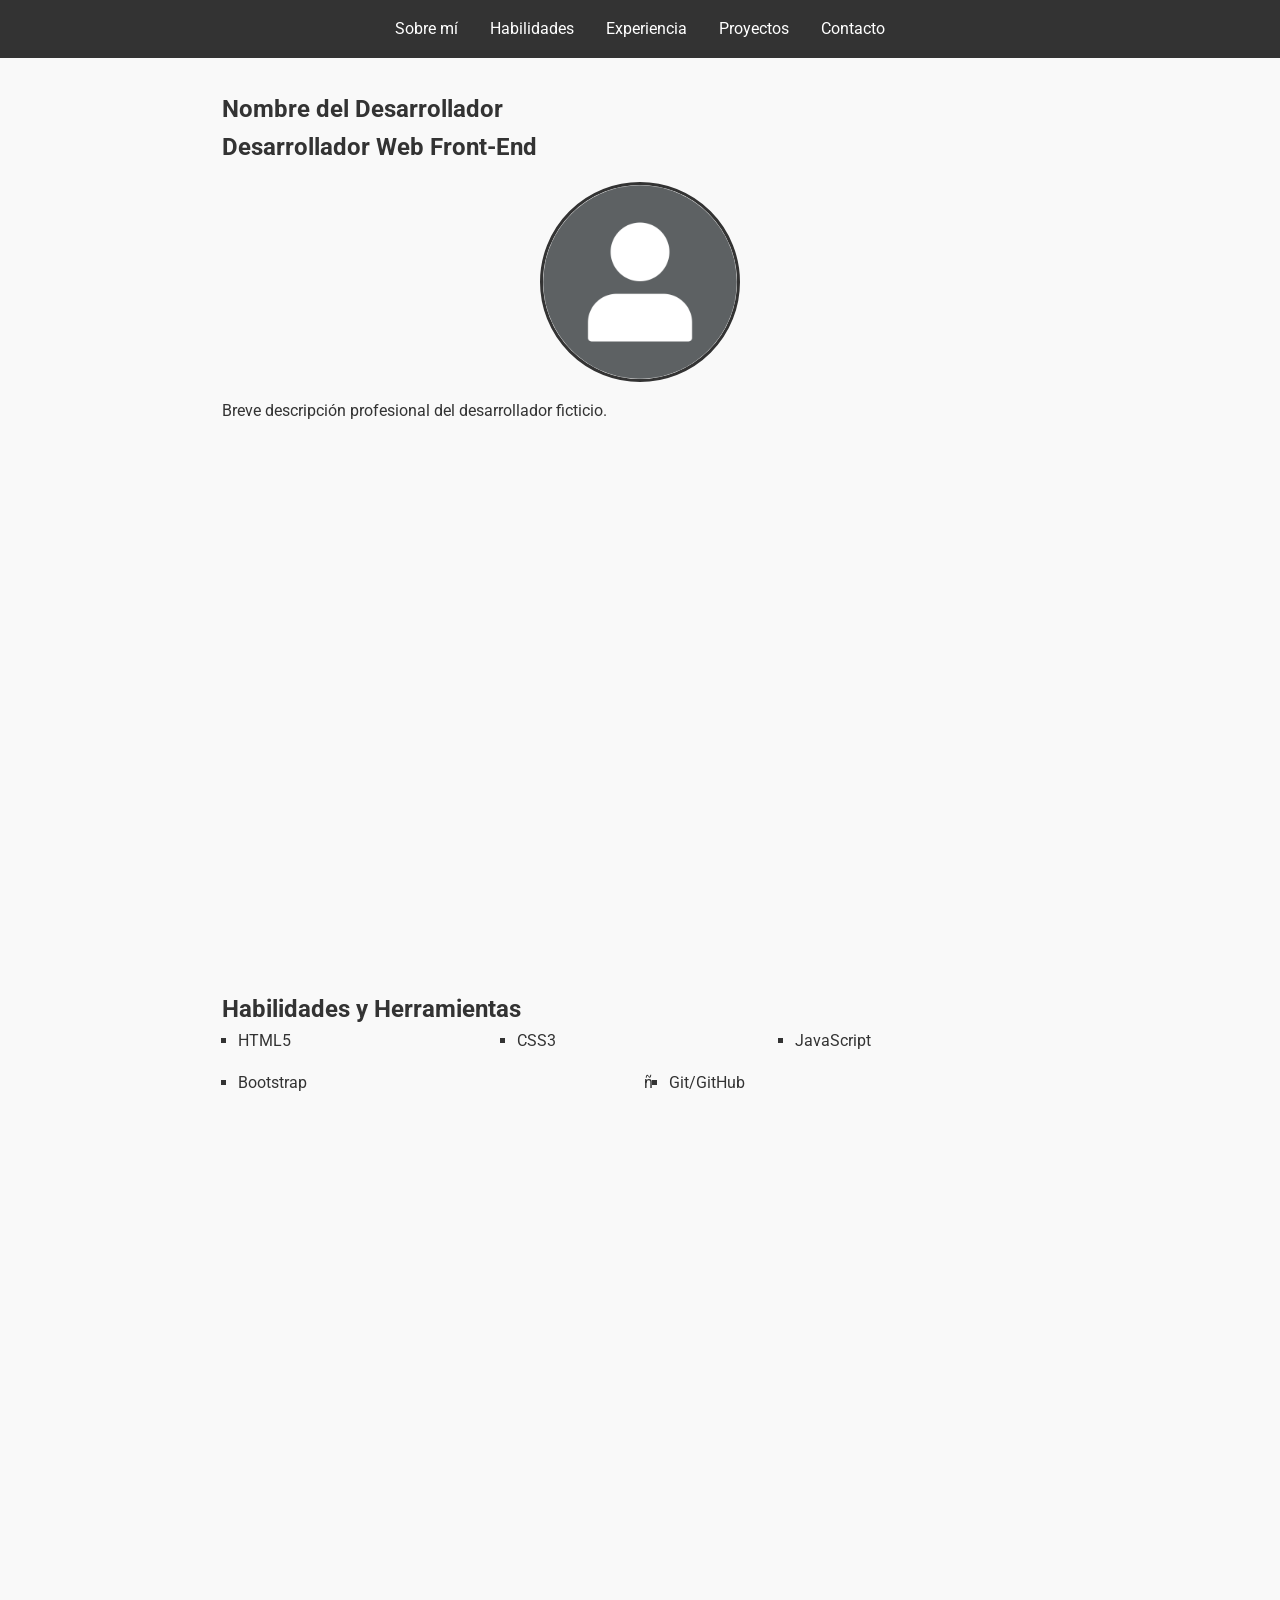
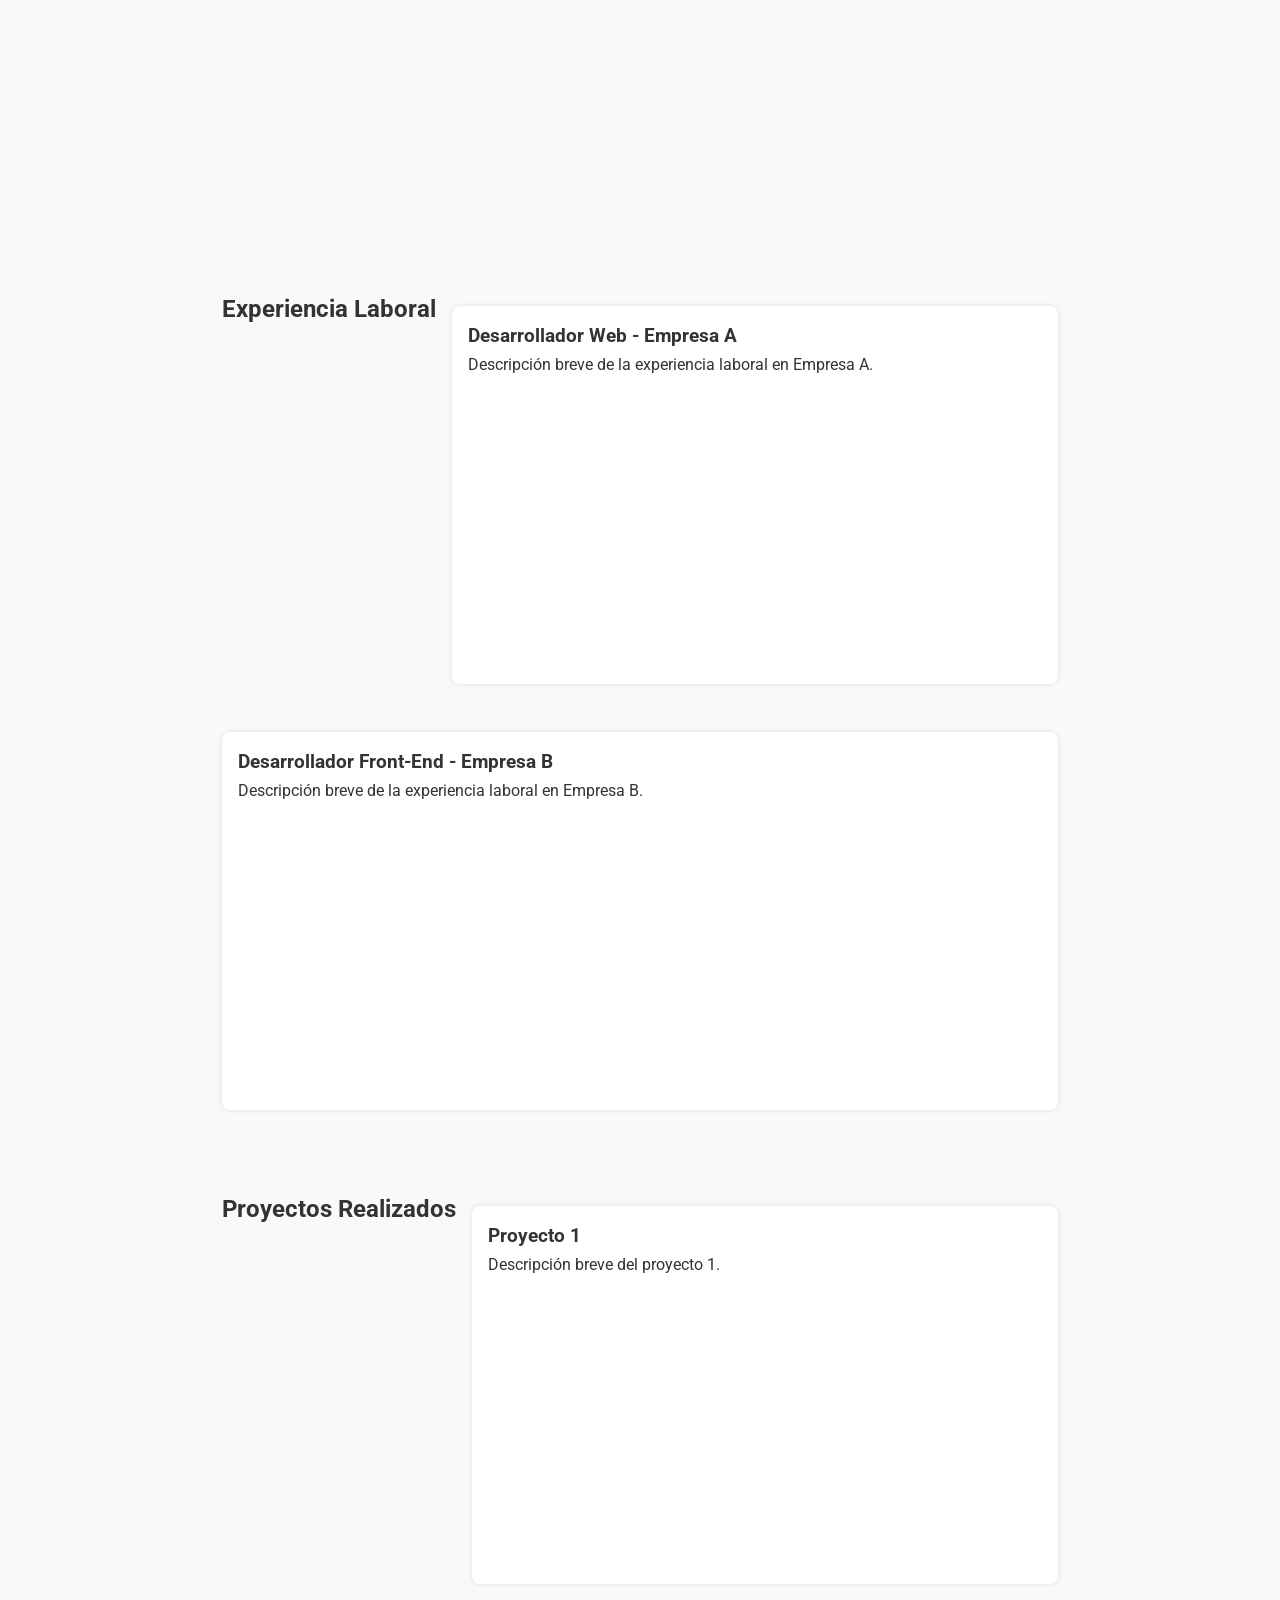
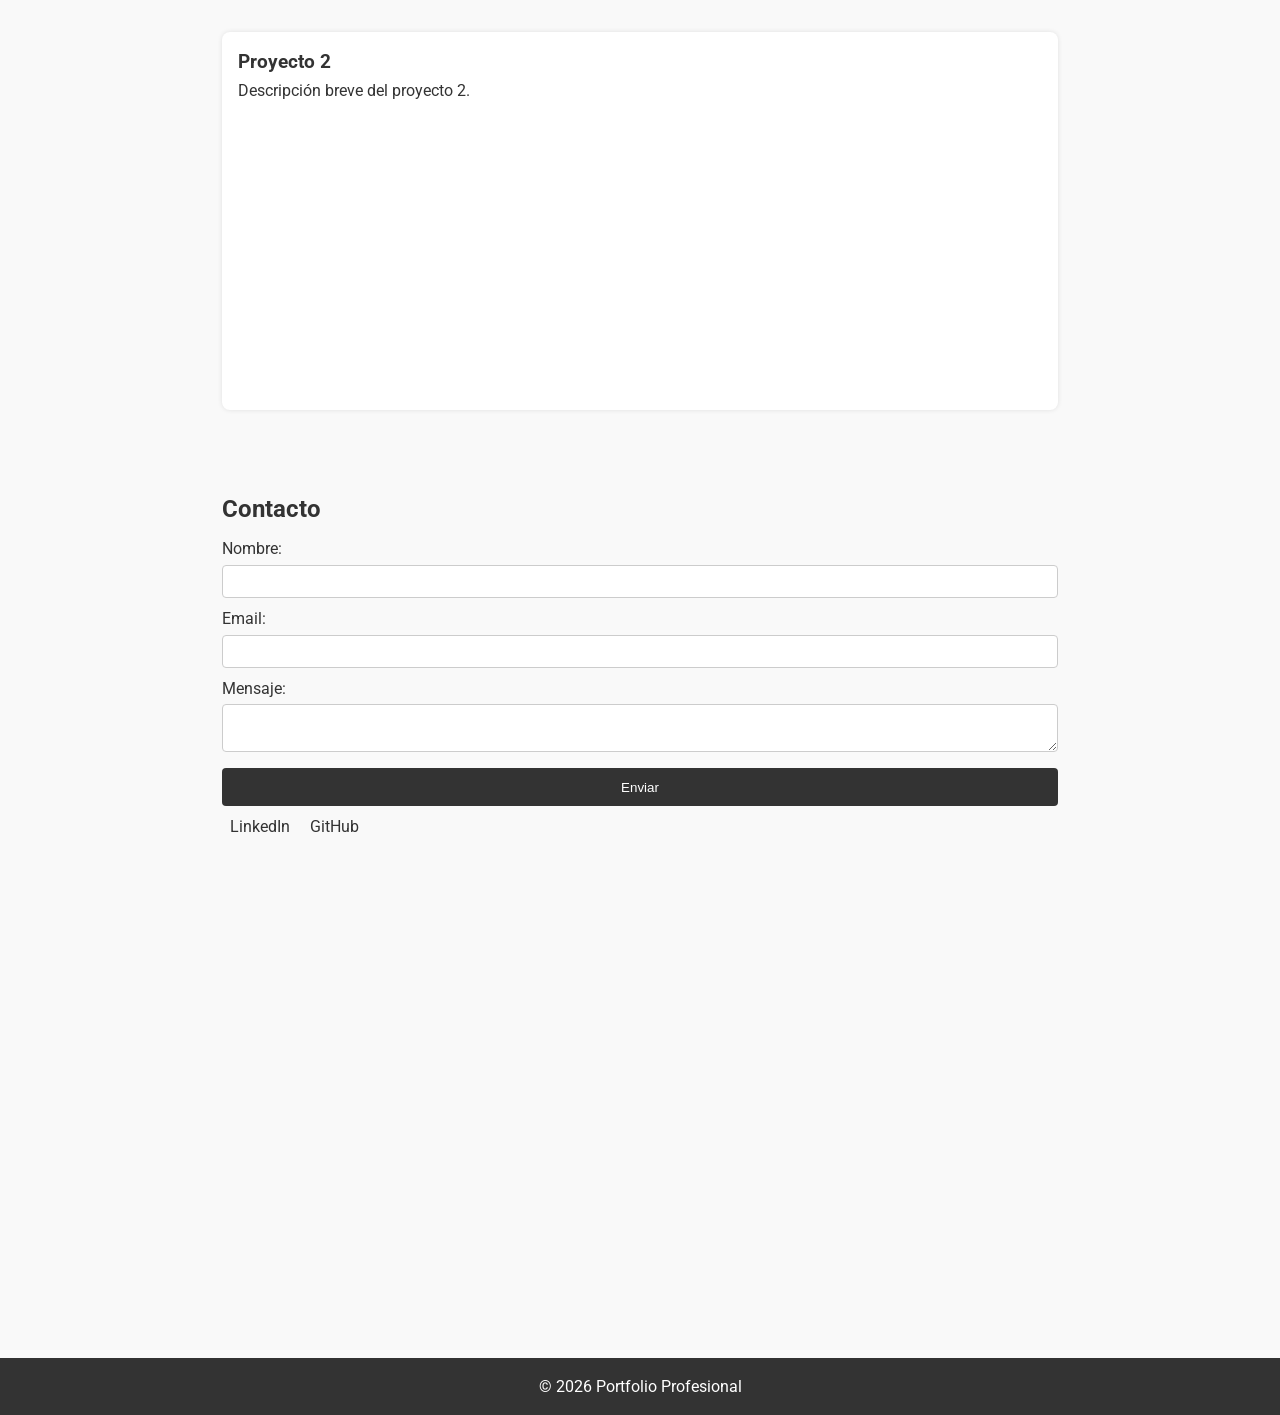
==== Portafolio/index.html @ 578a29b0 "Estructura basica" ====
<!DOCTYPE html>
<html lang="es">
    <head>
        <meta charset="UTF-8">
        <meta name="viewport" content="width=device-width, initial-scale=1.0">
        <title>Portfolio Profesional</title>
        <link rel="stylesheet" href="css/style.css">
        <!-- Google Fonts -->
        <link href="https://fonts.googleapis.com/css2?family=Roboto:wght@400;700&display=swap" rel="stylesheet">
    </head>

    <body>
        <header>
            <nav>
                <ul class="navbar">
                    <li><a href="#sobre-mi">Sobre mí</a></li>
                    <li><a href="#habilidades">Habilidades</a></li>
                    <li><a href="#experiencia">Experiencia</a></li>
                    <li><a href="#proyectos">Proyectos</a></li>
                    <li><a href="#contacto">Contacto</a></li>
                </ul>
            </nav>
        </header>

        <main>
            <!-- Sección Sobre mí -->
            <section id="sobre-mi">
                <h1>Nombre del Desarrollador</h1>
                <h2>Desarrollador Web Front-End</h2>
                <img src="imagenes/foto-perfil.png" alt="Foto de perfil">
                <p>Breve descripción profesional del desarrollador ficticio.</p>
            </section>

            <!-- Sección Habilidadesñññ -->
            <section id="habilidades">
                <h2>Habilidades y Herramientas</h2>
                <ul>
                    <li>HTML5</li>
                    <li>CSS3</li>
                    <li>JavaScript</li>
                    <li>Bootstrap</li>ñ
                    <li>Git/GitHub</li>
                </ul>
            </section>

            <!-- Sección Experiencia -->
            <section id="experiencia">
                <h2>Experiencia Laboral</h2>
                <article>
                    <h3>Desarrollador Web - Empresa A</h3>
                    <p>Descripción breve de la experiencia laboral en Empresa A.</p>
                </article>
                <article>
                    <h3>Desarrollador Front-End - Empresa B</h3>
                    <p>Descripción breve de la experiencia laboral en Empresa B.</p>
                </article>
            </section>

            <!-- Sección Proyectos -->
            <section id="proyectos">
                <h2>Proyectos Realizados</h2>
                <article>
                    <h3>Proyecto 1</h3>
                    <p>Descripción breve del proyecto 1.</p>
                </article>
                <article>
                    <h3>Proyecto 2</h3>
                    <p>Descripción breve del proyecto 2.</p>
                </article>
            </section>

            <!-- Sección Contacto -->
            <section id="contacto">
                <h2>Contacto</h2>
                <form>
                    <label for="nombre">Nombre:</label>
                    <input type="text" id="nombre" name="nombre" required>

                    <label for="email">Email:</label>
                    <input type="email" id="email" name="email" required>

                    <label for="mensaje">Mensaje:</label>
                    <textarea id="mensaje" name="mensaje" required></textarea>

                    <button type="submit">Enviar</button>
                </form>
                <div class="redes">
                    <a href="#" target="_blank">LinkedIn</a>
                    <a href="#" target="_blank">GitHub</a>
                </div>
            </section>
        </main>

        <footer>
            <p>&copy; 2026 Portfolio Profesional</p>
        </footer>
    </body>
</html>
---- Portafolio/css/style.css ----
/* Reset básico */
* {
    margin: 0;
    padding: 0;
    box-sizing: border-box;
}

body {
    font-family: 'Roboto', sans-serif;
    line-height: 1.6;
    color: #333;
    background-color: #f9f9f9;
}

/* Navegación */
nav {
    background-color: #333;
    padding: 1rem;
}

.navbar {
    display: flex;
    justify-content: center;
    list-style: none;
}

.navbar li {
    margin: 0 1rem;
}

.navbar a {
    color: #fff;
    text-decoration: none;
}

.navbar a:hover {
    text-decoration: underline;
}

/* Secciones */
section {
    width: 100%;          /* Ocupa todo el ancho disponible */
    min-height: 100vh;    /* Opcional: ocupa toda la altura de la pantalla */
    padding: 2rem;
    max-width: 900px;
    margin: auto;
}

/* Sobre mí */
#sobre-mi img {
    max-width: 200px;
    border-radius: 50%;
    display: block;
    margin: 1rem auto;
    border: 3px solid #333;
}

/* Habilidades */
#habilidades ul {
    list-style: square;
    margin-left: 1rem;
}

/* Experiencia y Proyectos */
article {
    background-color: #fff;
    padding: 1rem;
    margin: 1rem 0;
    border-radius: 8px;
    box-shadow: 0 0 5px rgba(0,0,0,0.1);
}

/* Formulario */
form {
    display: flex;
    flex-direction: column;
}

form label {
    margin-top: 0.5rem;
}

form input, form textarea {
    padding: 0.5rem;
    margin-top: 0.2rem;
    border: 1px solid #ccc;
    border-radius: 4px;
}

form button {
    margin-top: 1rem;
    padding: 0.7rem;
    border: none;
    background-color: #333;
    color: #fff;
    border-radius: 4px;
    cursor: pointer;
}

form button:hover {
    background-color: #555;
}

/* Redes sociales */
.redes a {
    display: inline-block;
    margin: 0.5rem;
    color: #333;
    text-decoration: none;
}

.redes a:hover {
    text-decoration: underline;
}

/* Footer */
footer {
    text-align: center;
    padding: 1rem;
    background-color: #333;
    color: #fff;
}

/* Layout responsive */
@media (min-width: 768px) {
    #habilidades ul {
        display: flex;
        flex-wrap: wrap;
        gap: 1rem;
    }

    #habilidades li {
        flex: 1 1 200px;
    }

    #experiencia, #proyectos {
        display: flex;
        flex-wrap: wrap;
        gap: 1rem;
    }

    article {
        flex: 1 1 45%;
    }
}
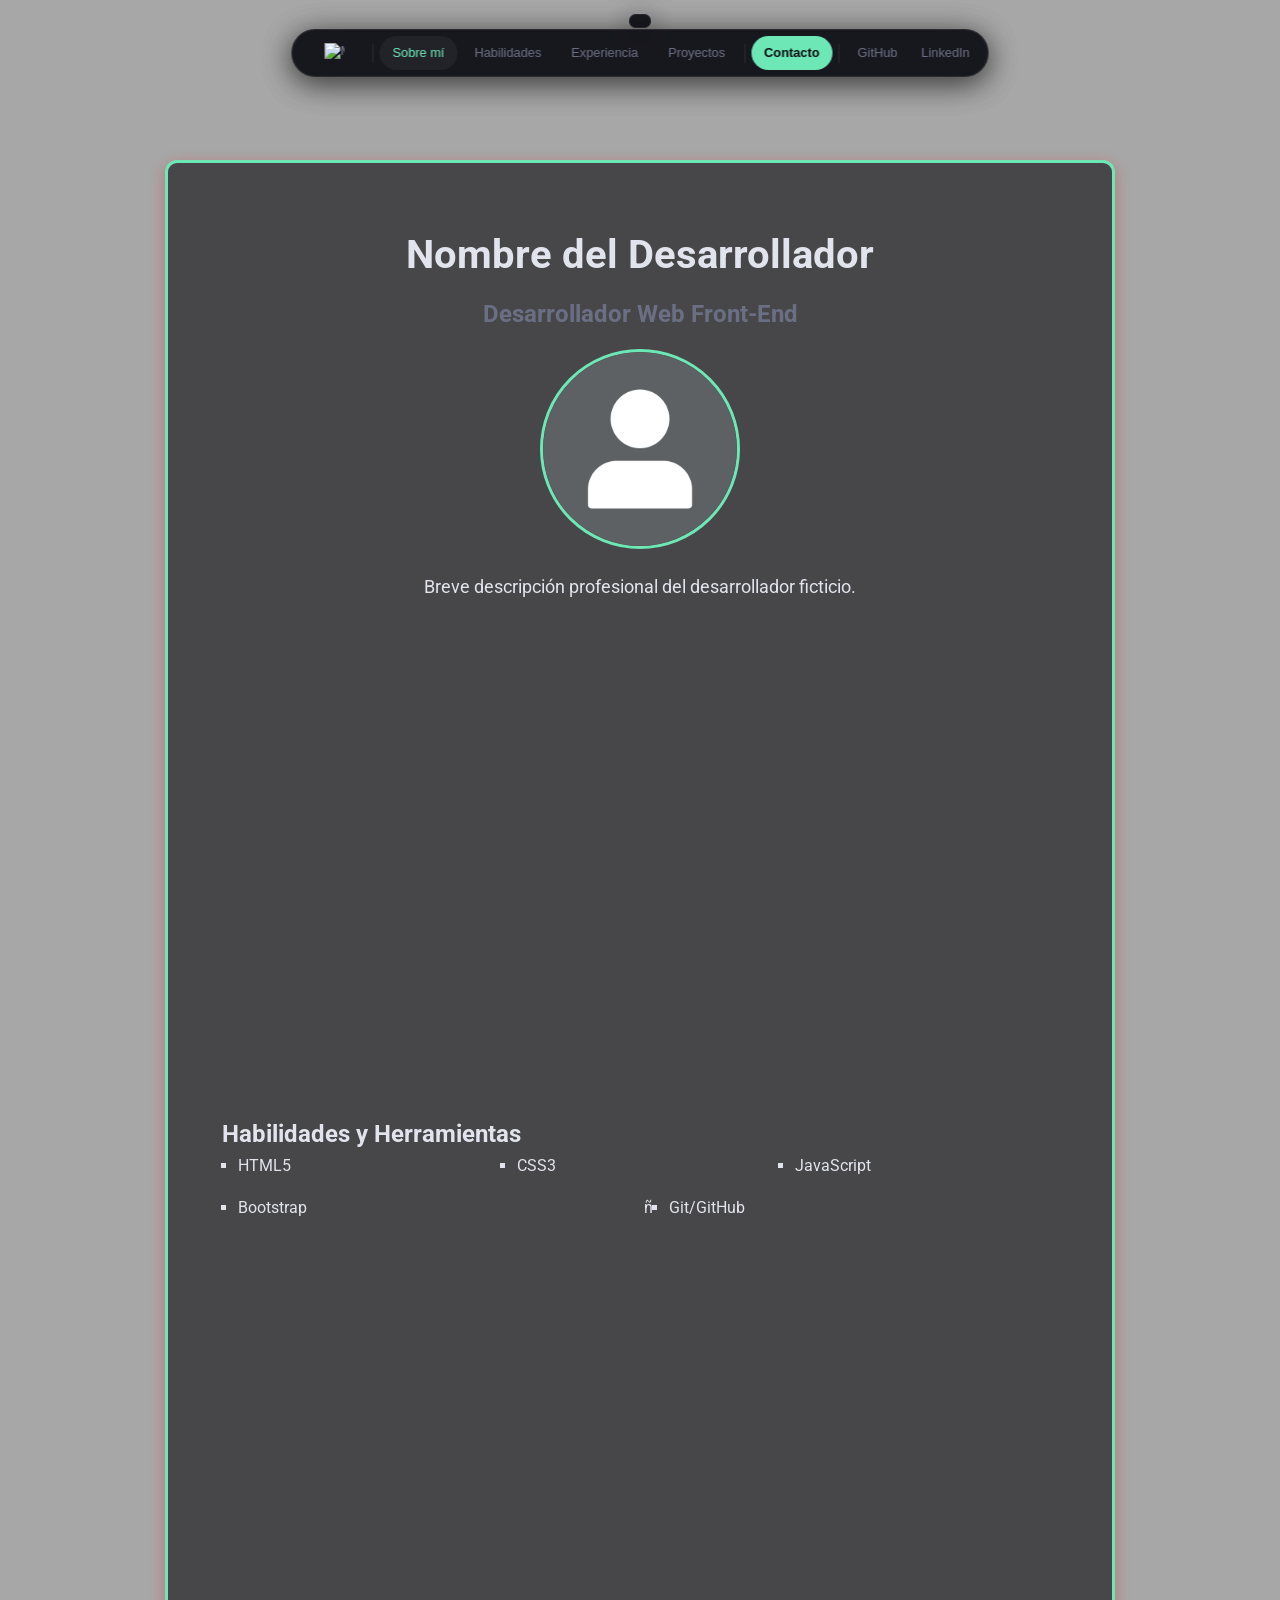
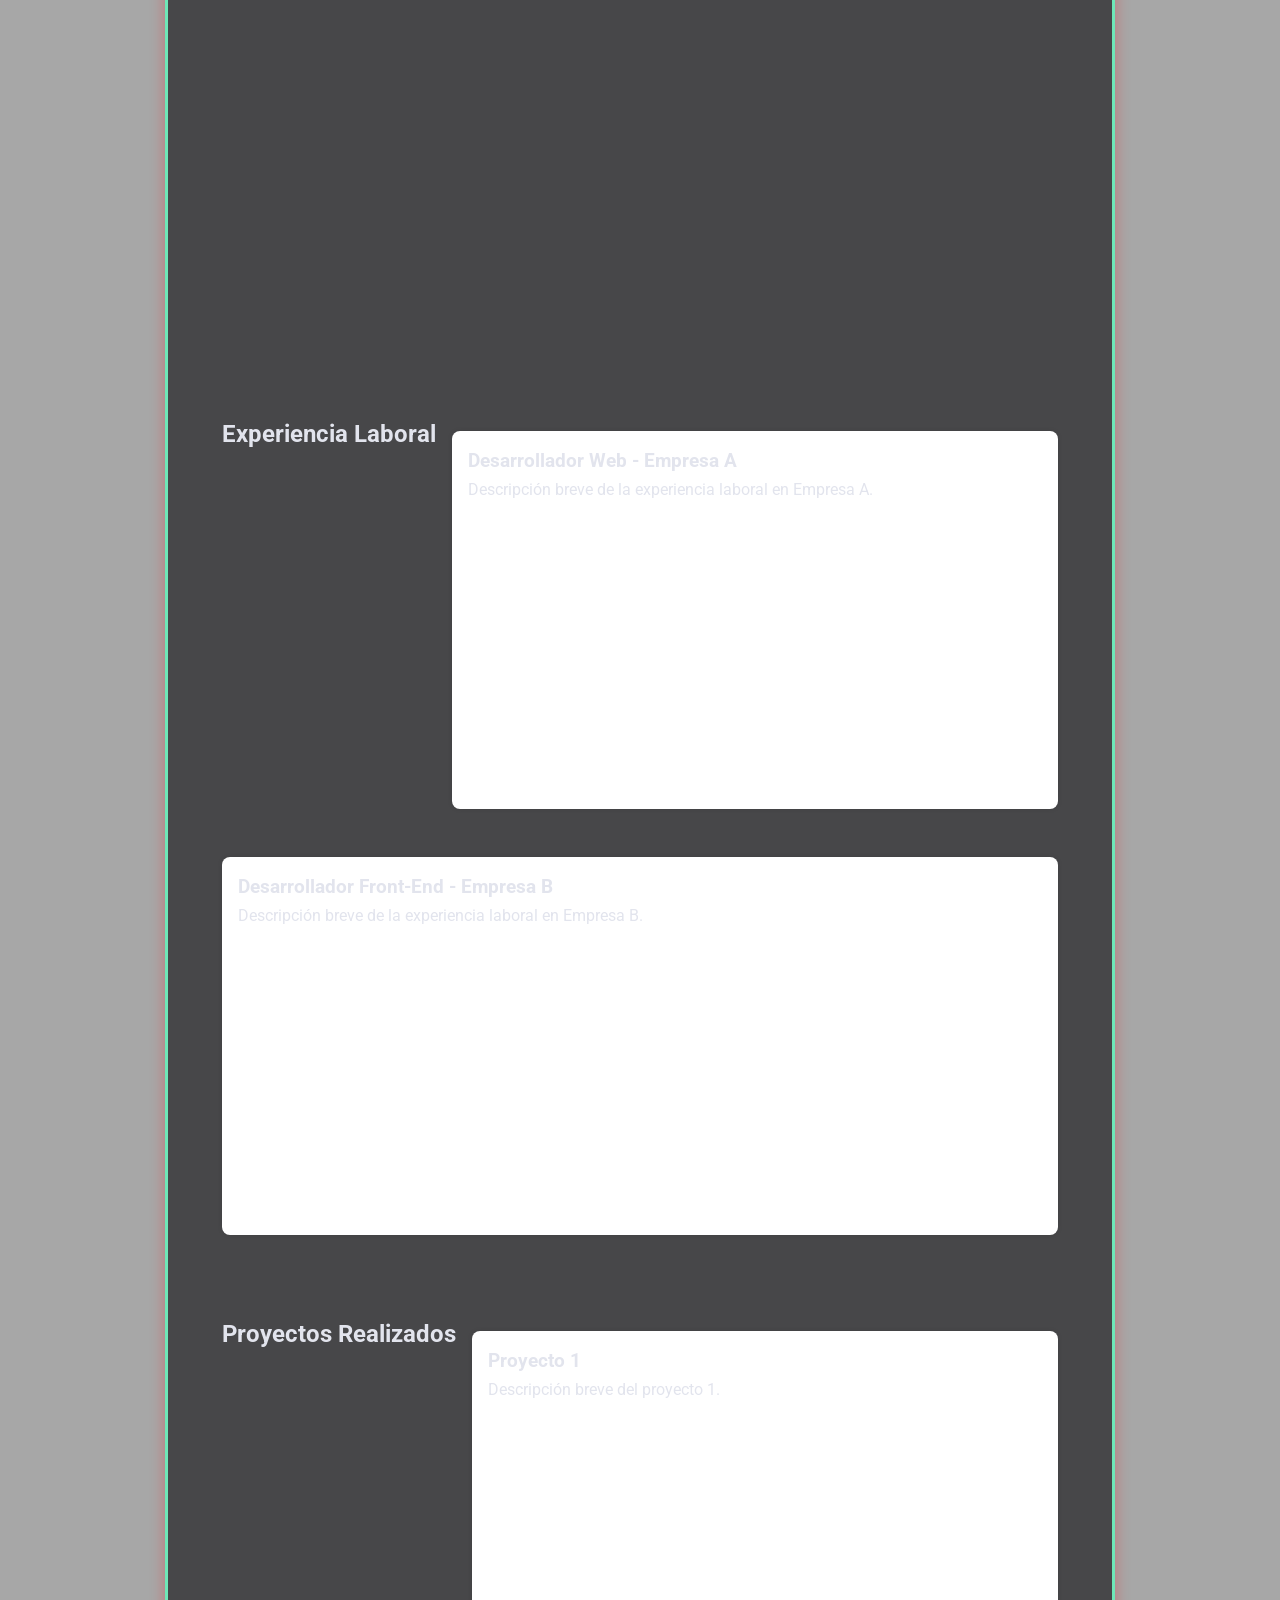
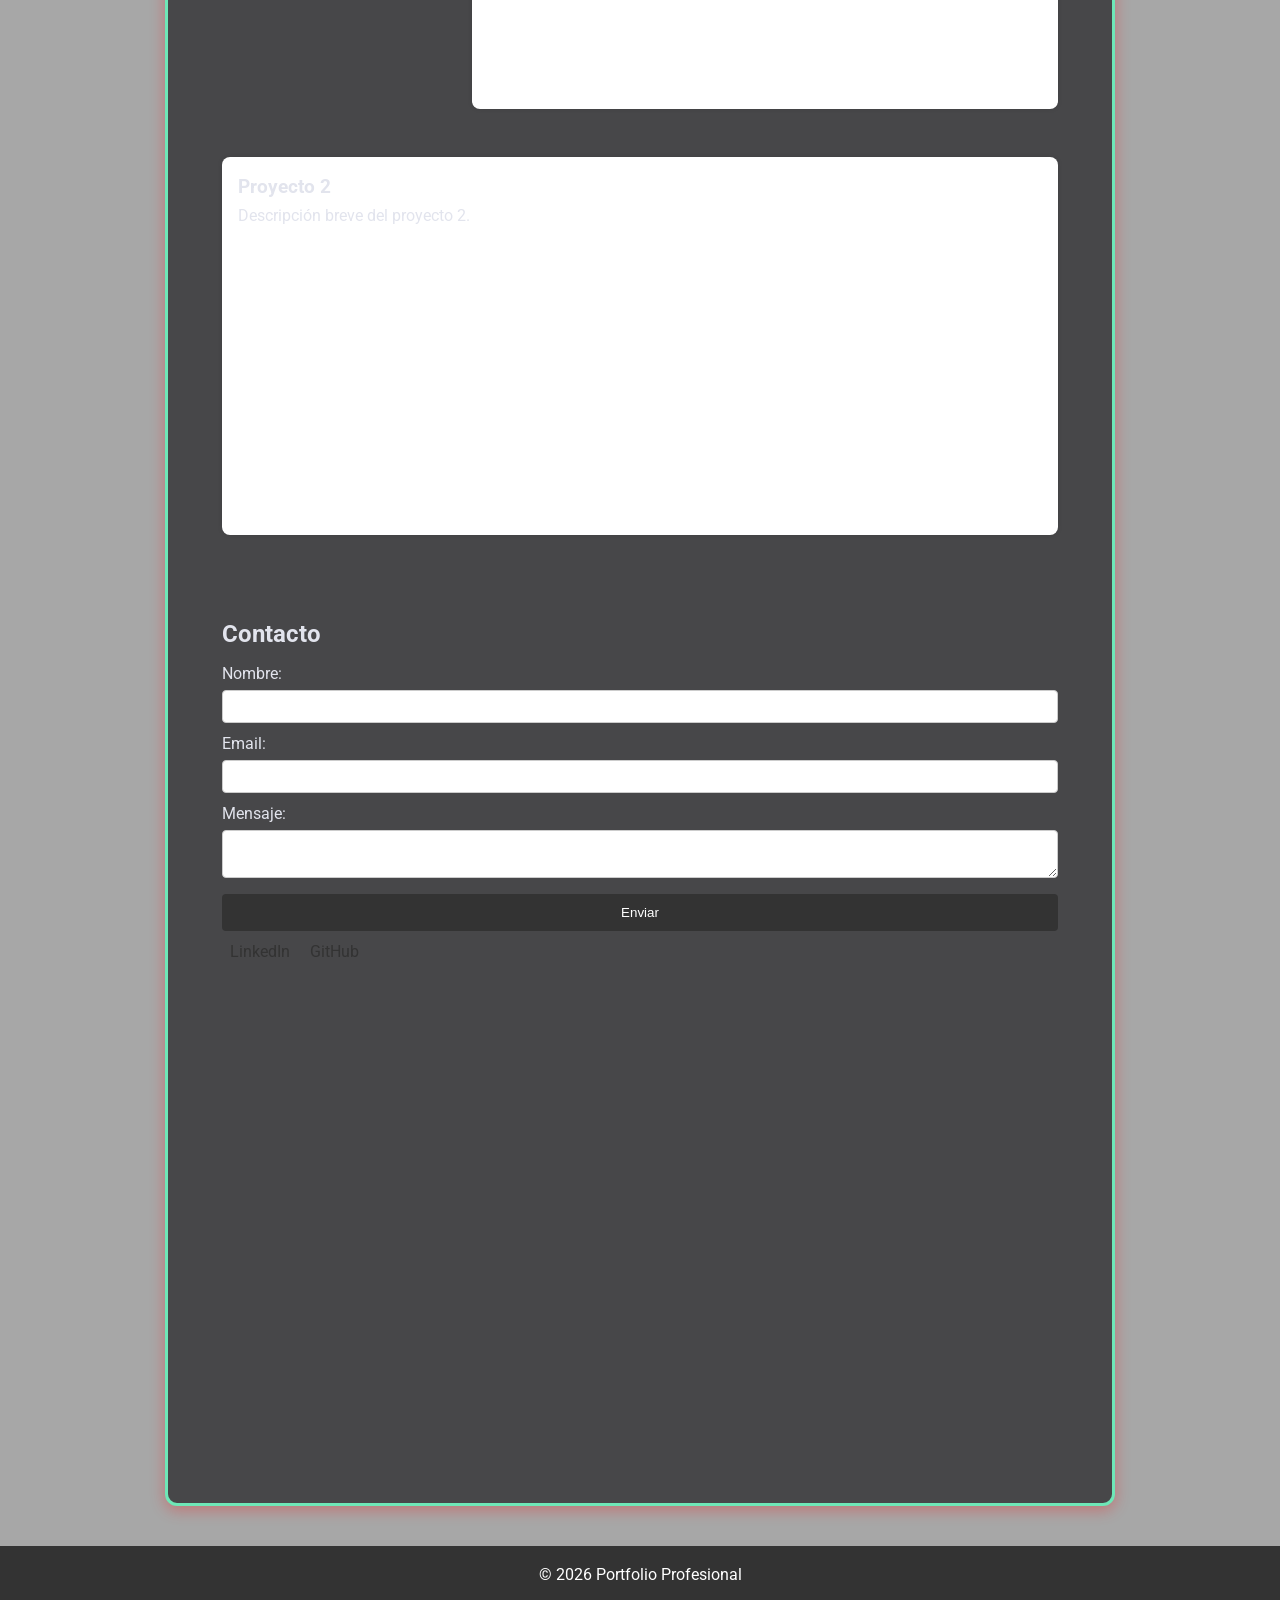
==== commit 785e7355: "Barra de navegacion-mejorado estructura" ====
--- a/Portafolio/index.html
+++ b/Portafolio/index.html
@@ -1,4 +1,5 @@
-<!DOCTYPE html>
+
+    <!DOCTYPE html>
 <html lang="es">
     <head>
         <meta charset="UTF-8">
@@ -12,26 +13,107 @@
     <body>
         <header>
             <nav>
-                <ul class="navbar">
-                    <li><a href="#sobre-mi">Sobre mí</a></li>
-                    <li><a href="#habilidades">Habilidades</a></li>
-                    <li><a href="#experiencia">Experiencia</a></li>
-                    <li><a href="#proyectos">Proyectos</a></li>
-                    <li><a href="#contacto">Contacto</a></li>
-                </ul>
+                <nav id="nav">
+
+                    <!-- Botón modo oscuro / claro -->
+                    <button class="btn btn-icon" id="themeBtn" aria-label="Cambiar tema">
+                        <img src="sol.png" alt="Modo claro" class="icon-sun" />
+                        <img src="luna.png" alt="Modo oscuro" class="icon-moon" />
+                    </button>
+
+                    <div class="sep"></div>
+
+                    <!-- Links principales internos -->
+                    <a class="btn active" href="#sobre-mi">Sobre mí</a>
+                    <a class="btn" href="#habilidades">Habilidades</a>
+                    <a class="btn" href="#experiencia">Experiencia</a>
+                    <a class="btn" href="#proyectos">Proyectos</a>
+
+                    <div class="sep"></div>
+
+                    <!-- Botón Contacto externo -->
+                    <a class="btn btn-contact" href="mailto:tu@email.com">
+                        Contacto
+                    </a>
+
+                    <div class="sep"></div>
+
+                    <!-- Redes sociales -->
+                    <a class="btn btn-icon" href="#" target="_blank" rel="noopener" aria-label="GitHub">
+                        GitHub
+                    </a>
+                    <a class="btn btn-icon" href="#" target="_blank" rel="noopener" aria-label="LinkedIn">
+                        LinkedIn
+                    </a>
+
+                </nav>
             </nav>
         </header>
 
+    <!DOCTYPE html>
+<html lang="es">
+    <head>
+        <meta charset="UTF-8">
+        <meta name="viewport" content="width=device-width, initial-scale=1.0">
+        <title>Portfolio Profesional</title>
+        <link rel="stylesheet" href="css/style.css">
+        <!-- Google Fonts -->
+        <link href="https://fonts.googleapis.com/css2?family=Roboto:wght@400;700&display=swap" rel="stylesheet">
+    </head>
+
+    <body>
+        <header>
+            <nav>
+                <nav id="nav">
+
+                    <!-- Botón modo oscuro / claro -->
+                    <button class="btn btn-icon" id="themeBtn" aria-label="Cambiar tema">
+                        <img src="sol.png" alt="Modo claro" class="icon-sun" />
+                        <img src="luna.png" alt="Modo oscuro" class="icon-moon" />
+                    </button>
+
+                    <div class="sep"></div>
+
+                    <!-- Links principales internos -->
+                    <a class="btn active" href="#sobre-mi">Sobre mí</a>
+                    <a class="btn" href="#habilidades">Habilidades</a>
+                    <a class="btn" href="#experiencia">Experiencia</a>
+                    <a class="btn" href="#proyectos">Proyectos</a>
+
+                    <div class="sep"></div>
+
+                    <!-- Botón Contacto externo -->
+                    <a class="btn btn-contact" href="mailto:tu@email.com">
+                        Contacto
+                    </a>
+
+                    <div class="sep"></div>
+
+                    <!-- Redes sociales -->
+                    <a class="btn btn-icon" href="#" target="_blank" rel="noopener" aria-label="GitHub">
+                        GitHub
+                    </a>
+                    <a class="btn btn-icon" href="#" target="_blank" rel="noopener" aria-label="LinkedIn">
+                        LinkedIn
+                    </a>
+
+                </nav>
+            </nav>
+        </header>
+        
+        <div class="container">
         <main>
             <!-- Sección Sobre mí -->
             <section id="sobre-mi">
-                <h1>Nombre del Desarrollador</h1>
-                <h2>Desarrollador Web Front-End</h2>
-                <img src="imagenes/foto-perfil.png" alt="Foto de perfil">
-                <p>Breve descripción profesional del desarrollador ficticio.</p>
+                <div class="sobre-mi-content">
+                    <h1>Nombre del Desarrollador</h1>
+                    <h2>Desarrollador Web Front-End</h2>
+                    <img src="imagenes/foto-perfil.png" alt="Foto de perfil">
+                    <p>Breve descripción profesional del desarrollador ficticio.</p>
+                </div>
             </section>
 
-            <!-- Sección Habilidadesñññ -->
+            <!-- Sección Habilidades -->
             <section id="habilidades">
                 <h2>Habilidades y Herramientas</h2>
                 <ul>
@@ -90,7 +172,7 @@
                 </div>
             </section>
         </main>
-
+        </div>
         <footer>
             <p>&copy; 2026 Portfolio Profesional</p>
         </footer>
--- a/Portafolio/css/style.css
+++ b/Portafolio/css/style.css
@@ -9,50 +9,179 @@
     font-family: 'Roboto', sans-serif;
     line-height: 1.6;
     color: #333;
-    background-color: #f9f9f9;
-}
-
-/* Navegación */
+    background-color: #a7a7a7;
+}
+
+.container {
+  max-width: 950px;/* ancho máximo del contenido */
+  max-height: 100%;   /*hacer que el contenido ocupe toda la altura disponible*/
+  margin: 80px auto 40px auto;  /* centrado horizontal y espacio arriba/abajo */
+  padding: 20px;                /* espacio interno */
+  border: 3px solid #6ee7b7;    /* color del borde */
+  border-radius: 12px;          /* bordes redondeados */
+  background-color: #474749;    /* color de fondo del contenido */
+  color: #e2e4ed;               /* color del texto */
+  box-shadow: 0 4px 15px rgba(255, 0, 0, 0.3); /* sombra para destacar el contenido */
+}
+
+
+/* Barra de navegación fija */
 nav {
-    background-color: #333;
-    padding: 1rem;
-}
-
-.navbar {
-    display: flex;
-    justify-content: center;
-    list-style: none;
-}
-
-.navbar li {
-    margin: 0 1rem;
-}
-
-.navbar a {
-    color: #fff;
-    text-decoration: none;
-}
-
-.navbar a:hover {
-    text-decoration: underline;
+  position: fixed;
+  top: 14px;
+  left: 50%;
+  transform: translateX(-50%);
+  z-index: 100;
+  display: flex;
+  align-items: center;
+  gap: 4px;
+  background: rgba(20,21,28,0.85);
+  border: 1px solid rgba(255,255,255,0.08);
+  border-radius: 999px;
+  padding: 6px 10px;
+  backdrop-filter: blur(16px) saturate(150%);
+  -webkit-backdrop-filter: blur(16px) saturate(150%);
+  box-shadow: 0 6px 30px rgba(0,0,0,.4);
+  transition: box-shadow .25s, top .25s;
+}
+
+/* Efecto al hacer scroll */
+nav.scrolled {
+  top: 8px;
+  box-shadow: 0 8px 36px rgba(0,0,0,.55);
+}
+
+/* Botones y links */
+.btn {
+  display: inline-flex;
+  align-items: center;
+  gap: 6px;
+  height: 34px;
+  padding: 0 13px;
+  border-radius: 999px;
+  border: none;
+  background: transparent;
+  color: #6b6f83;
+  font-family: 'Syne', sans-serif;
+  font-size: .8rem;
+  font-weight: 500;
+  cursor: pointer;
+  text-decoration: none;
+  white-space: nowrap;
+  transition: color .15s, background .15s;
+}
+
+.btn:hover, .btn.active {
+  color: #e2e4ed;
+  background: rgba(128,128,128,.1);
+}
+
+.btn.active {
+  color: #6ee7b7;
+}
+
+/* Botón modo oscuro / claro */
+.btn-icon {
+  width: 64px;
+  height: 34px;
+  padding: 0;
+  display: flex;
+  justify-content: center;
+  align-items: center;
+  position: relative;
+  overflow: hidden;
+  border: none;
+  background: transparent;
+  cursor: pointer;
+}
+
+/* Imágenes del tema */
+.btn-icon img {
+  width: 20px;
+  height: 20px;
+  display: block;
+  position: absolute;
+  transition: opacity .2s, transform .25s;
+}
+
+/* Mostrar solo el ícono correspondiente según el tema */
+[data-theme="dark"]  .icon-moon { opacity:1; transform: scale(1); }
+[data-theme="dark"]  .icon-sun  { opacity:0; transform: scale(0.5); }
+
+[data-theme="light"] .icon-sun  { opacity:1; transform: scale(1); }
+[data-theme="light"] .icon-moon { opacity:0; transform: scale(0.5); }
+
+/* Botón Contacto */
+.btn-contact {
+  background: #6ee7b7;
+  color: #0b0c10;
+  font-weight: 700;
+  transition: filter .15s, transform .15s;
+}
+
+.btn-contact:hover {
+  filter: brightness(1.1);
+  transform: translateY(-1px);
+}
+
+/* Separador entre botones */
+.sep {
+  width: 1px;
+  height: 19px;
+  background: rgba(255,255,255,0.08);
+  flex-shrink: 0;
+  margin: 0 2px;
+}
+
+/* Espacio para contenido debajo de nav */
+body {
+    padding-top: 80px;
 }
 
 /* Secciones */
 section {
-    width: 100%;          /* Ocupa todo el ancho disponible */
-    min-height: 100vh;    /* Opcional: ocupa toda la altura de la pantalla */
+    width: 100%;
+    min-height: 100vh;
     padding: 2rem;
     max-width: 900px;
-    margin: auto;
-}
-
-/* Sobre mí */
+    margin: 0 auto;
+    scroll-margin-top: 80px; /* Para que el scroll no tape contenido */
+}
+
+/* Contenedor y centrado */
+#sobre-mi {
+  text-align: center;         /* Centra todos los elementos dentro de la sección */
+  padding: 40px 20px;         /* Espacio arriba y abajo */
+}
+
+/* Nombre y especialidad */
+#sobre-mi h1 {
+  font-size: 2.5rem;
+  margin-bottom: 0.5rem;
+}
+
+#sobre-mi h2 {
+  font-size: 1.5rem;
+  color: #6b6f83;             /* color más suave */
+  margin-bottom: 1rem;
+}
+
+/* Imagen centrada y redondeada */
 #sobre-mi img {
-    max-width: 200px;
-    border-radius: 50%;
-    display: block;
-    margin: 1rem auto;
-    border: 3px solid #333;
+  max-width: 200px;
+  border-radius: 50%;
+  display: block;
+  margin: 0 auto 1.5rem auto; /* centrada y espacio abajo */
+  border: 3px solid #6ee7b7;  /* borde visible */
+}
+
+/* Descripción centrada */
+#sobre-mi p {
+  max-width: 600px;           /* ancho máximo para mejor lectura */
+  margin: 0 auto;             /* centrado horizontal */
+  font-size: 1.1rem;
+  line-height: 1.6;
+  color: #e2e4ed;
 }
 
 /* Habilidades */
--- a/Portafolio/css/style.css
+++ b/Portafolio/css/style.css
@@ -9,50 +9,179 @@
     font-family: 'Roboto', sans-serif;
     line-height: 1.6;
     color: #333;
-    background-color: #f9f9f9;
-}
-
-/* Navegación */
+    background-color: #a7a7a7;
+}
+
+.container {
+  max-width: 950px;/* ancho máximo del contenido */
+  max-height: 100%;   /*hacer que el contenido ocupe toda la altura disponible*/
+  margin: 80px auto 40px auto;  /* centrado horizontal y espacio arriba/abajo */
+  padding: 20px;                /* espacio interno */
+  border: 3px solid #6ee7b7;    /* color del borde */
+  border-radius: 12px;          /* bordes redondeados */
+  background-color: #474749;    /* color de fondo del contenido */
+  color: #e2e4ed;               /* color del texto */
+  box-shadow: 0 4px 15px rgba(255, 0, 0, 0.3); /* sombra para destacar el contenido */
+}
+
+
+/* Barra de navegación fija */
 nav {
-    background-color: #333;
-    padding: 1rem;
-}
-
-.navbar {
-    display: flex;
-    justify-content: center;
-    list-style: none;
-}
-
-.navbar li {
-    margin: 0 1rem;
-}
-
-.navbar a {
-    color: #fff;
-    text-decoration: none;
-}
-
-.navbar a:hover {
-    text-decoration: underline;
+  position: fixed;
+  top: 14px;
+  left: 50%;
+  transform: translateX(-50%);
+  z-index: 100;
+  display: flex;
+  align-items: center;
+  gap: 4px;
+  background: rgba(20,21,28,0.85);
+  border: 1px solid rgba(255,255,255,0.08);
+  border-radius: 999px;
+  padding: 6px 10px;
+  backdrop-filter: blur(16px) saturate(150%);
+  -webkit-backdrop-filter: blur(16px) saturate(150%);
+  box-shadow: 0 6px 30px rgba(0,0,0,.4);
+  transition: box-shadow .25s, top .25s;
+}
+
+/* Efecto al hacer scroll */
+nav.scrolled {
+  top: 8px;
+  box-shadow: 0 8px 36px rgba(0,0,0,.55);
+}
+
+/* Botones y links */
+.btn {
+  display: inline-flex;
+  align-items: center;
+  gap: 6px;
+  height: 34px;
+  padding: 0 13px;
+  border-radius: 999px;
+  border: none;
+  background: transparent;
+  color: #6b6f83;
+  font-family: 'Syne', sans-serif;
+  font-size: .8rem;
+  font-weight: 500;
+  cursor: pointer;
+  text-decoration: none;
+  white-space: nowrap;
+  transition: color .15s, background .15s;
+}
+
+.btn:hover, .btn.active {
+  color: #e2e4ed;
+  background: rgba(128,128,128,.1);
+}
+
+.btn.active {
+  color: #6ee7b7;
+}
+
+/* Botón modo oscuro / claro */
+.btn-icon {
+  width: 64px;
+  height: 34px;
+  padding: 0;
+  display: flex;
+  justify-content: center;
+  align-items: center;
+  position: relative;
+  overflow: hidden;
+  border: none;
+  background: transparent;
+  cursor: pointer;
+}
+
+/* Imágenes del tema */
+.btn-icon img {
+  width: 20px;
+  height: 20px;
+  display: block;
+  position: absolute;
+  transition: opacity .2s, transform .25s;
+}
+
+/* Mostrar solo el ícono correspondiente según el tema */
+[data-theme="dark"]  .icon-moon { opacity:1; transform: scale(1); }
+[data-theme="dark"]  .icon-sun  { opacity:0; transform: scale(0.5); }
+
+[data-theme="light"] .icon-sun  { opacity:1; transform: scale(1); }
+[data-theme="light"] .icon-moon { opacity:0; transform: scale(0.5); }
+
+/* Botón Contacto */
+.btn-contact {
+  background: #6ee7b7;
+  color: #0b0c10;
+  font-weight: 700;
+  transition: filter .15s, transform .15s;
+}
+
+.btn-contact:hover {
+  filter: brightness(1.1);
+  transform: translateY(-1px);
+}
+
+/* Separador entre botones */
+.sep {
+  width: 1px;
+  height: 19px;
+  background: rgba(255,255,255,0.08);
+  flex-shrink: 0;
+  margin: 0 2px;
+}
+
+/* Espacio para contenido debajo de nav */
+body {
+    padding-top: 80px;
 }
 
 /* Secciones */
 section {
-    width: 100%;          /* Ocupa todo el ancho disponible */
-    min-height: 100vh;    /* Opcional: ocupa toda la altura de la pantalla */
+    width: 100%;
+    min-height: 100vh;
     padding: 2rem;
     max-width: 900px;
-    margin: auto;
-}
-
-/* Sobre mí */
+    margin: 0 auto;
+    scroll-margin-top: 80px; /* Para que el scroll no tape contenido */
+}
+
+/* Contenedor y centrado */
+#sobre-mi {
+  text-align: center;         /* Centra todos los elementos dentro de la sección */
+  padding: 40px 20px;         /* Espacio arriba y abajo */
+}
+
+/* Nombre y especialidad */
+#sobre-mi h1 {
+  font-size: 2.5rem;
+  margin-bottom: 0.5rem;
+}
+
+#sobre-mi h2 {
+  font-size: 1.5rem;
+  color: #6b6f83;             /* color más suave */
+  margin-bottom: 1rem;
+}
+
+/* Imagen centrada y redondeada */
 #sobre-mi img {
-    max-width: 200px;
-    border-radius: 50%;
-    display: block;
-    margin: 1rem auto;
-    border: 3px solid #333;
+  max-width: 200px;
+  border-radius: 50%;
+  display: block;
+  margin: 0 auto 1.5rem auto; /* centrada y espacio abajo */
+  border: 3px solid #6ee7b7;  /* borde visible */
+}
+
+/* Descripción centrada */
+#sobre-mi p {
+  max-width: 600px;           /* ancho máximo para mejor lectura */
+  margin: 0 auto;             /* centrado horizontal */
+  font-size: 1.1rem;
+  line-height: 1.6;
+  color: #e2e4ed;
 }
 
 /* Habilidades */
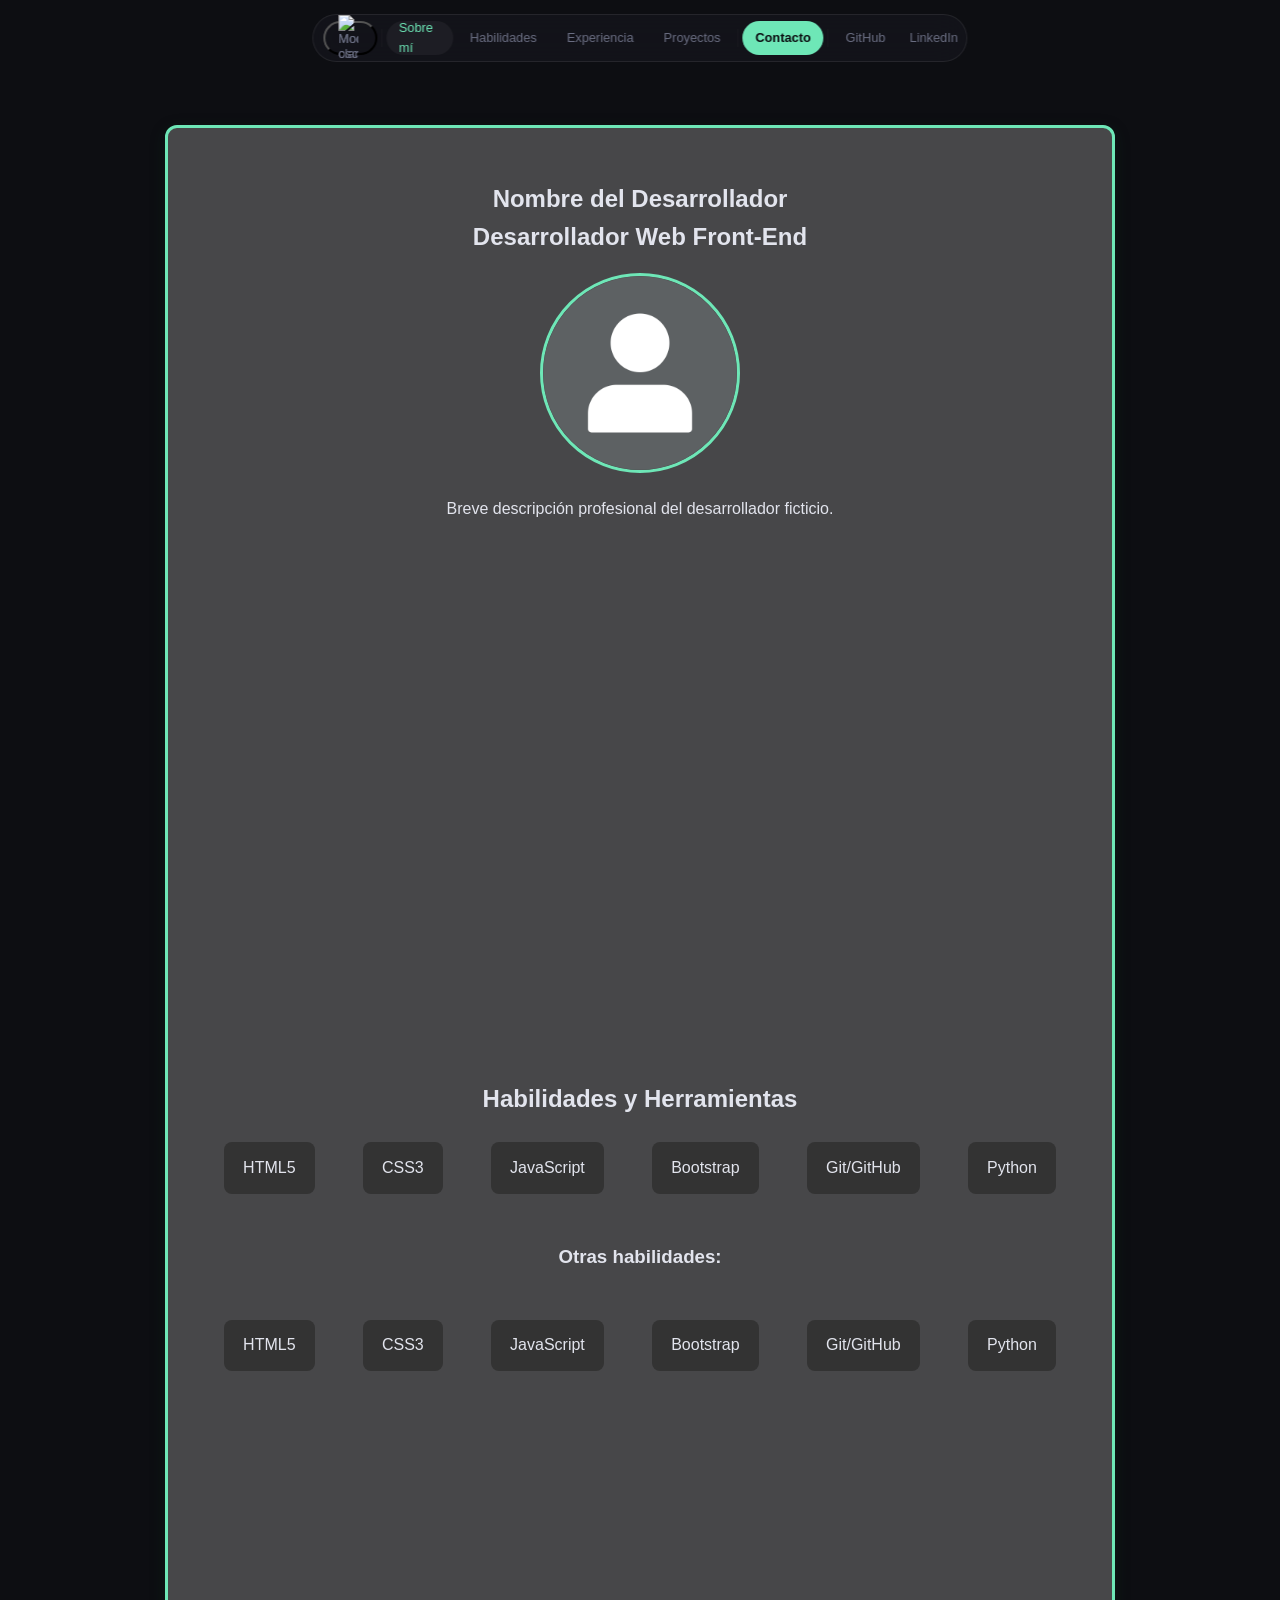
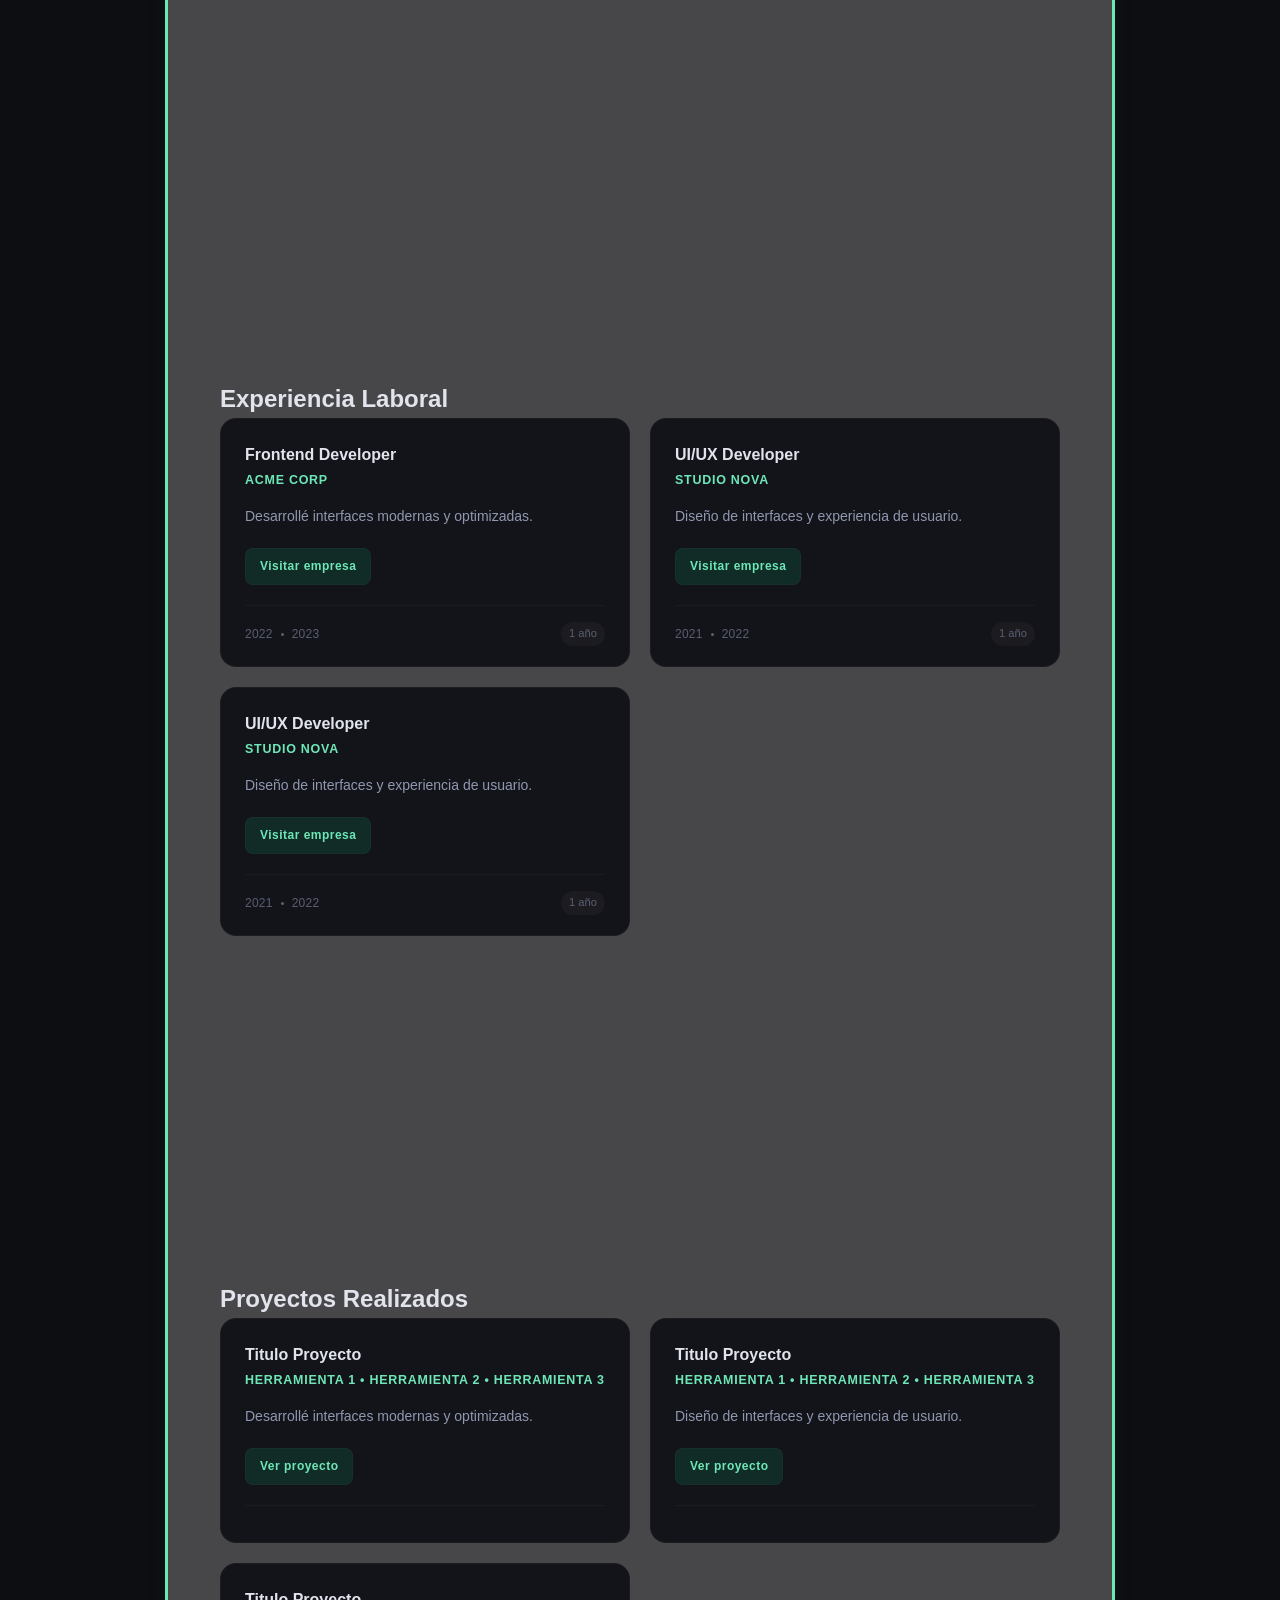
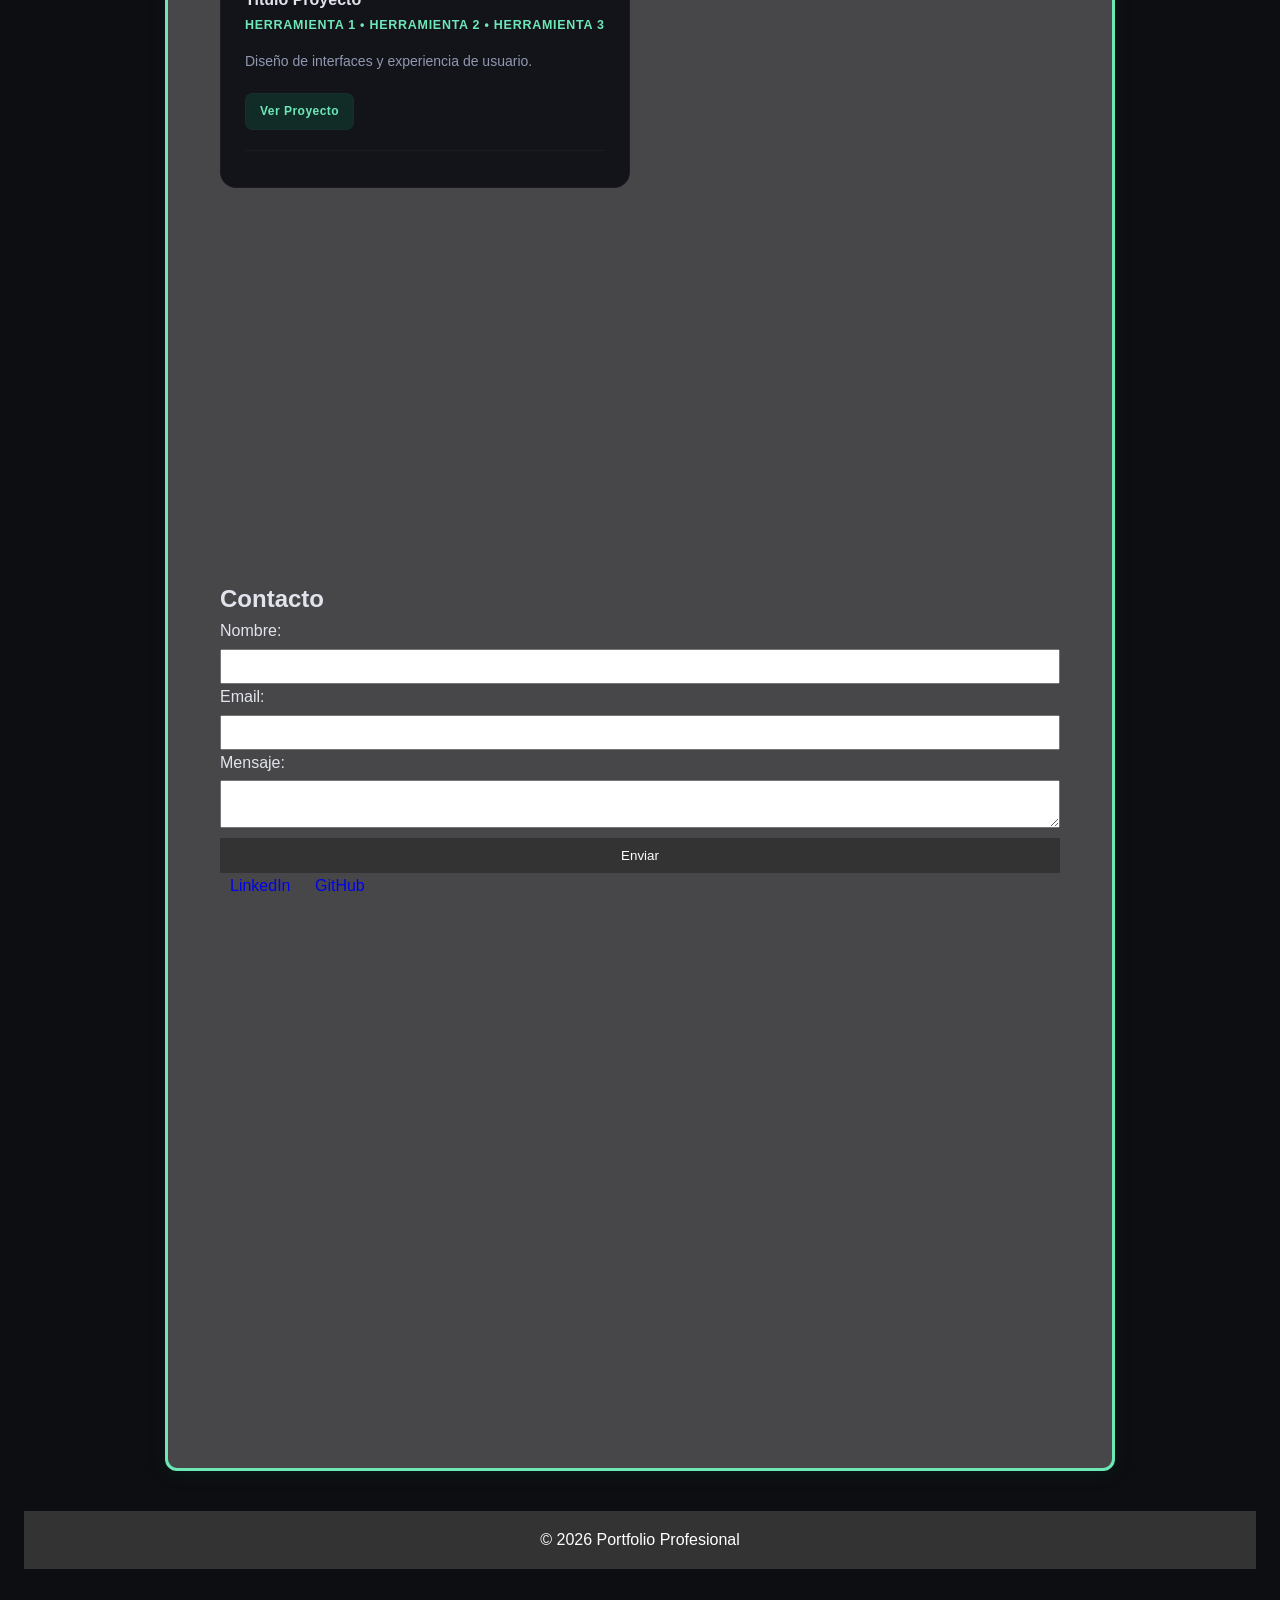
==== commit b05be91a: "Agregado de tarjeta y cambio de estructura" ====
--- a/Portafolio/index.html
+++ b/Portafolio/index.html
@@ -1,180 +1,244 @@
-
-    <!DOCTYPE html>
+<!DOCTYPE html>
 <html lang="es">
-    <head>
-        <meta charset="UTF-8">
-        <meta name="viewport" content="width=device-width, initial-scale=1.0">
-        <title>Portfolio Profesional</title>
-        <link rel="stylesheet" href="css/style.css">
-        <!-- Google Fonts -->
-        <link href="https://fonts.googleapis.com/css2?family=Roboto:wght@400;700&display=swap" rel="stylesheet">
-    </head>
-
-    <body>
-        <header>
-            <nav>
-                <nav id="nav">
-
-                    <!-- Botón modo oscuro / claro -->
-                    <button class="btn btn-icon" id="themeBtn" aria-label="Cambiar tema">
-                        <img src="sol.png" alt="Modo claro" class="icon-sun" />
-                        <img src="luna.png" alt="Modo oscuro" class="icon-moon" />
-                    </button>
-
-                    <div class="sep"></div>
-
-                    <!-- Links principales internos -->
-                    <a class="btn active" href="#sobre-mi">Sobre mí</a>
-                    <a class="btn" href="#habilidades">Habilidades</a>
-                    <a class="btn" href="#experiencia">Experiencia</a>
-                    <a class="btn" href="#proyectos">Proyectos</a>
-
-                    <div class="sep"></div>
-
-                    <!-- Botón Contacto externo -->
-                    <a class="btn btn-contact" href="mailto:tu@email.com">
-                        Contacto
-                    </a>
-
-                    <div class="sep"></div>
-
-                    <!-- Redes sociales -->
-                    <a class="btn btn-icon" href="#" target="_blank" rel="noopener" aria-label="GitHub">
-                        GitHub
-                    </a>
-                    <a class="btn btn-icon" href="#" target="_blank" rel="noopener" aria-label="LinkedIn">
-                        LinkedIn
-                    </a>
-
-                </nav>
-            </nav>
-        </header>
-
-    <!DOCTYPE html>
-<html lang="es">
-    <head>
-        <meta charset="UTF-8">
-        <meta name="viewport" content="width=device-width, initial-scale=1.0">
-        <title>Portfolio Profesional</title>
-        <link rel="stylesheet" href="css/style.css">
-        <!-- Google Fonts -->
-        <link href="https://fonts.googleapis.com/css2?family=Roboto:wght@400;700&display=swap" rel="stylesheet">
-    </head>
-
-    <body>
-        <header>
-            <nav>
-                <nav id="nav">
-
-                    <!-- Botón modo oscuro / claro -->
-                    <button class="btn btn-icon" id="themeBtn" aria-label="Cambiar tema">
-                        <img src="sol.png" alt="Modo claro" class="icon-sun" />
-                        <img src="luna.png" alt="Modo oscuro" class="icon-moon" />
-                    </button>
-
-                    <div class="sep"></div>
-
-                    <!-- Links principales internos -->
-                    <a class="btn active" href="#sobre-mi">Sobre mí</a>
-                    <a class="btn" href="#habilidades">Habilidades</a>
-                    <a class="btn" href="#experiencia">Experiencia</a>
-                    <a class="btn" href="#proyectos">Proyectos</a>
-
-                    <div class="sep"></div>
-
-                    <!-- Botón Contacto externo -->
-                    <a class="btn btn-contact" href="mailto:tu@email.com">
-                        Contacto
-                    </a>
-
-                    <div class="sep"></div>
-
-                    <!-- Redes sociales -->
-                    <a class="btn btn-icon" href="#" target="_blank" rel="noopener" aria-label="GitHub">
-                        GitHub
-                    </a>
-                    <a class="btn btn-icon" href="#" target="_blank" rel="noopener" aria-label="LinkedIn">
-                        LinkedIn
-                    </a>
-
-                </nav>
-            </nav>
-        </header>
-        
-        <div class="container">
-        <main>
-            <!-- Sección Sobre mí -->
-            <section id="sobre-mi">
-                <div class="sobre-mi-content">
-                    <h1>Nombre del Desarrollador</h1>
-                    <h2>Desarrollador Web Front-End</h2>
-                    <img src="imagenes/foto-perfil.png" alt="Foto de perfil">
-                    <p>Breve descripción profesional del desarrollador ficticio.</p>
-                </div>
-            </section>
-
-            <!-- Sección Habilidades -->
-            <section id="habilidades">
-                <h2>Habilidades y Herramientas</h2>
-                <ul>
-                    <li>HTML5</li>
-                    <li>CSS3</li>
-                    <li>JavaScript</li>
-                    <li>Bootstrap</li>ñ
-                    <li>Git/GitHub</li>
-                </ul>
-            </section>
-
-            <!-- Sección Experiencia -->
-            <section id="experiencia">
-                <h2>Experiencia Laboral</h2>
-                <article>
-                    <h3>Desarrollador Web - Empresa A</h3>
-                    <p>Descripción breve de la experiencia laboral en Empresa A.</p>
-                </article>
-                <article>
-                    <h3>Desarrollador Front-End - Empresa B</h3>
-                    <p>Descripción breve de la experiencia laboral en Empresa B.</p>
-                </article>
-            </section>
-
-            <!-- Sección Proyectos -->
-            <section id="proyectos">
-                <h2>Proyectos Realizados</h2>
-                <article>
-                    <h3>Proyecto 1</h3>
-                    <p>Descripción breve del proyecto 1.</p>
-                </article>
-                <article>
-                    <h3>Proyecto 2</h3>
-                    <p>Descripción breve del proyecto 2.</p>
-                </article>
-            </section>
-
-            <!-- Sección Contacto -->
-            <section id="contacto">
-                <h2>Contacto</h2>
-                <form>
-                    <label for="nombre">Nombre:</label>
-                    <input type="text" id="nombre" name="nombre" required>
-
-                    <label for="email">Email:</label>
-                    <input type="email" id="email" name="email" required>
-
-                    <label for="mensaje">Mensaje:</label>
-                    <textarea id="mensaje" name="mensaje" required></textarea>
-
-                    <button type="submit">Enviar</button>
-                </form>
-                <div class="redes">
-                    <a href="#" target="_blank">LinkedIn</a>
-                    <a href="#" target="_blank">GitHub</a>
-                </div>
-            </section>
-        </main>
-        </div>
-        <footer>
-            <p>&copy; 2026 Portfolio Profesional</p>
-        </footer>
-    </body>
+<head>
+    <meta charset="UTF-8">
+    <meta name="viewport" content="width=device-width, initial-scale=1.0">
+    <title>Portfolio Profesional</title>
+    <link rel="stylesheet" href="css/style.css">
+
+    <!-- Google Fonts -->
+    <link href="https://fonts.googleapis.com/css2?family=Roboto:wght@400;700&display=swap" rel="stylesheet">
+</head>
+
+<body>
+
+<header>
+    <!-- SOLO UN NAV -->
+    <nav id="nav">
+
+        <!-- Botón modo oscuro / claro -->
+        <button class="btn btn-icon" id="themeBtn" aria-label="Cambiar tema">
+            <img src="sol.png" alt="Modo claro" class="icon-sun" />
+            <img src="luna.png" alt="Modo oscuro" class="icon-moon" />
+        </button>
+
+        <div class="sep"></div>
+
+        <!-- Links -->
+        <a class="btn active" href="#sobre-mi">Sobre mí</a>
+        <a class="btn" href="#habilidades">Habilidades</a>
+        <a class="btn" href="#experiencia">Experiencia</a>
+        <a class="btn" href="#proyectos">Proyectos</a>
+
+        <div class="sep"></div>
+
+        <!-- Contacto -->
+        <a class="btn btn-contact" href="mailto:tu@email.com">
+            Contacto
+        </a>
+
+        <div class="sep"></div>
+
+        <!-- Redes -->
+        <a class="btn btn-icon" href="https://github.com/" target="_blank">GitHub</a>
+        <a class="btn btn-icon" href="https://www.linkedin.com/feed/" target="_blank">LinkedIn</a>
+
+    </nav>
+</header>
+
+<!-- CONTENEDOR -->
+<div class="container">
+<main>
+
+    <!-- SOBRE MI -->
+    <section id="sobre-mi">
+        <div class="sobre-mi-content">
+            <h1>Nombre del Desarrollador</h1>
+            <h2>Desarrollador Web Front-End</h2>
+            <img src="imagenes/foto-perfil.png" alt="Foto de perfil">
+            <p>Breve descripción profesional del desarrollador ficticio.</p>
+        </div>
+    </section>
+
+    <!-- HABILIDADES -->
+    <section id="habilidades">
+        <h2>Habilidades y Herramientas</h2>
+        <div class="skills-container">
+            <div class="skill">HTML5</div>
+            <div class="skill">CSS3</div>
+            <div class="skill">JavaScript</div>
+            <div class="skill">Bootstrap</div>
+            <div class="skill">Git/GitHub</div>
+            <div class="skill">Python</div>
+        <h3>Otras habilidades:</h3>
+        <div class="skills-container">
+            <div class="skill">HTML5</div>
+            <div class="skill">CSS3</div>
+            <div class="skill">JavaScript</div>
+            <div class="skill">Bootstrap</div>
+            <div class="skill">Git/GitHub</div>
+            <div class="skill">Python</div>
+
+        </div>
+    </section>
+
+    <!-- EXPERIENCIA -->
+    <section id="experiencia">
+        <h2>Experiencia Laboral</h2>
+
+        <div class="grid">
+            <!--primer card-->
+
+            <div class="card">
+                <div class="card-header">
+                    <div class="role">Frontend Developer</div>
+                    <div class="company">Acme Corp</div>
+                </div>
+                <p class="description">
+                    Desarrollé interfaces modernas y optimizadas.
+                </p>
+                <a class="link-btn" href="#">Visitar empresa</a>
+                <div class="card-footer">
+                    <span class="date-range">2022</span>
+                    <span class="date-dot"></span>
+                    <span class="date-range">2023</span>
+                    <span class="duration">1 año</span>
+                </div>
+            </div>
+            <!--segundo card-->
+            <div class="card">
+                <div class="card-header">
+                    <div class="role">UI/UX Developer</div>
+                    <div class="company">Studio Nova</div>
+                </div>
+                <p class="description">
+                    Diseño de interfaces y experiencia de usuario.
+                </p>
+                <a class="link-btn" href="#">Visitar empresa</a>
+                <div class="card-footer">
+                    <span class="date-range">2021</span>
+                    <span class="date-dot"></span>
+                    <span class="date-range">2022</span>
+                    <span class="duration">1 año</span>
+                </div>
+            </div>
+            <!--tercer card-->
+            <div class="card">
+                <div class="card-header">
+                    <div class="role">UI/UX Developer</div>
+                    <div class="company">Studio Nova</div>
+                </div>
+                <p class="description">
+                    Diseño de interfaces y experiencia de usuario.
+                </p>
+                <a class="link-btn" href="#">Visitar empresa</a>
+                <div class="card-footer">
+                    <span class="date-range">2021</span>
+                    <span class="date-dot"></span>
+                    <span class="date-range">2022</span>
+                    <span class="duration">1 año</span>
+                </div>
+            </div>
+
+        </div>
+    </section>
+
+
+
+
+
+
+
+
+
+    <!-- PROYECTOS -->
+    <section id="proyectos">
+        <h2>Proyectos Realizados</h2>
+
+<div class="grid">
+            <!--primer card-->
+
+            <div class="card">
+                <div class="card-header">
+                    <div class="role">Titulo Proyecto</div>
+                    <div class="company">herramienta 1 • herramienta 2 • herramienta 3</div>
+                </div>
+                <p class="description">
+                    Desarrollé interfaces modernas y optimizadas.
+                </p>
+                <a class="link-btn" href="#">Ver proyecto</a>
+                <div class="card-footer">
+ 
+                </div>
+            </div>
+            <!--segundo card-->
+            <div class="card">
+                <div class="card-header">
+                    <div class="role">Titulo Proyecto</div>
+                    <div class="company">herramienta 1 • herramienta 2 • herramienta 3</div>
+                </div>
+                <p class="description">
+                    Diseño de interfaces y experiencia de usuario.
+                </p>
+                <a class="link-btn" href="#">Ver proyecto</a>
+                <div class="card-footer">
+
+                </div>
+            </div>
+            <!--tercer card-->
+            <div class="card">
+                <div class="card-header">
+                    <div class="role">Titulo Proyecto</div>
+                    <div class="company">herramienta 1 • herramienta 2 • herramienta 3</div>
+                </div>
+                <p class="description">
+                    Diseño de interfaces y experiencia de usuario.
+                </p>
+                <a class="link-btn" href="#">Ver Proyecto</a>
+                <div class="card-footer">
+
+                </div>
+            </div>
+
+        </div>
+    </section>
+
+
+
+
+
+
+
+    <!-- CONTACTO -->
+    <section id="contacto">
+        <h2>Contacto</h2>
+
+        <form>
+            <label>Nombre:</label>
+            <input type="text" required>
+
+            <label>Email:</label>
+            <input type="email" required>
+
+            <label>Mensaje:</label>
+            <textarea required></textarea>
+
+            <button type="submit">Enviar</button>
+        </form>
+
+        <div class="redes">
+            <a href="https://www.linkedin.com/feed/">LinkedIn</a>
+            <a href="https://github.com/">GitHub</a>
+        </div>
+    </section>
+
+</main>
+</div>
+<!--Fin del contenedor-->
+
+<footer>
+    <p>&copy; 2026 Portfolio Profesional</p>
+</footer>
+
+</body>
 </html>
--- a/Portafolio/css/style.css
+++ b/Portafolio/css/style.css
@@ -1,274 +1,356 @@
-/* Reset básico */
-* {
-    margin: 0;
-    padding: 0;
-    box-sizing: border-box;
-}
-
+
+
+/* RESET GLOBAL */
+*,
+*::before,
+*::after {
+  box-sizing: border-box;
+  margin: 0;
+  padding: 0;
+}
+
+/* ───────── VARIABLES ───────── */
+:root { /*definir variables de color y estilo*/ 
+  --bg: #0d0e12; /*color principal*/
+  --card: #13141a;  /*color de fondo de las tarjetas*/
+  --border: rgba(124, 112, 112, 0.07); /*color de borde de las tarjetas*/
+  --text: #e2e4ed;  /*color del texto principal*/
+  --muted: #5a5e72; /*color de texto secundario*/
+  --soft: #9098b0; /*color de texto suave*/
+  --accent: #6ee7b7; /*color de acento para botones y detalles*/
+  --accent-dim: rgba(0, 255, 153, 0.1); /*color de fondo para botones de acento*/
+  --radius: 16px; /*redondear de bordes*/
+}
+
+/* ───────── BODY ───────── */
 body {
-    font-family: 'Roboto', sans-serif;
-    line-height: 1.6;
-    color: #333;
-    background-color: #a7a7a7;
-}
-
+  font-family: "DM Sans", sans-serif; /* o Roboto, según lo que quieras */
+  background: var(--bg);
+  color: var(--text);
+  line-height: 1.6;
+  padding: 80px 24px; /* combina top para navbar y padding lateral */
+  transition: background 0.3s, color 0.3s;
+}
+
+/* ───────── CONTENEDOR ───────── */
 .container {
-  max-width: 950px;/* ancho máximo del contenido */
-  max-height: 100%;   /*hacer que el contenido ocupe toda la altura disponible*/
-  margin: 80px auto 40px auto;  /* centrado horizontal y espacio arriba/abajo */
-  padding: 20px;                /* espacio interno */
-  border: 3px solid #6ee7b7;    /* color del borde */
-  border-radius: 12px;          /* bordes redondeados */
-  background-color: #474749;    /* color de fondo del contenido */
-  color: #e2e4ed;               /* color del texto */
-  box-shadow: 0 4px 15px rgba(255, 0, 0, 0.3); /* sombra para destacar el contenido */
-}
-
-
-/* Barra de navegación fija */
+  max-width: 950px; /*ancho máximo del contenedor*/
+  margin: 45px auto 40px auto; /*espacio externo del contenedor*/
+  padding: 20px;/*espacio interno del contenedor*/
+  border: 3px solid var(--accent); /*borde del contenedor*/
+  border-radius: 12px; /*redondear bordes del contenedor*/
+  background-color: #474749; /*color de fondo del contenedor*/
+  box-shadow: 0 4px 15px rgba(0, 49, 26, 0.3); /*sombra para dar profundidad*/
+}
+
+/* ───────── NAVBAR ───────── */
 nav {
-  position: fixed;
-  top: 14px;
-  left: 50%;
-  transform: translateX(-50%);
-  z-index: 100;
-  display: flex;
-  align-items: center;
-  gap: 4px;
-  background: rgba(20,21,28,0.85);
-  border: 1px solid rgba(255,255,255,0.08);
-  border-radius: 999px;
+  position: fixed; /*fijar el navbar en la parte superior*/
+  top: 14px; /*espacio desde la parte superior*/
+  left: 50%;  /*centrar horizontalmente*/
+  transform: translateX(-50%); 
+  z-index: 100; /*asegurar que el navbar esté por encima de otros elementos*/
+  display: flex; /*usar flexbox para organizar los elementos del navbar*/
+  align-items: center; 
+  gap: 4px; 
+  background: rgba(20, 21, 28, 0.85); 
+  border: 1px solid rgba(255, 255, 255, 0.08);
+  border-radius: 999px; /*redondear completamente el navbar*/
   padding: 6px 10px;
-  backdrop-filter: blur(16px) saturate(150%);
-  -webkit-backdrop-filter: blur(16px) saturate(150%);
-  box-shadow: 0 6px 30px rgba(0,0,0,.4);
-  transition: box-shadow .25s, top .25s;
-}
-
-/* Efecto al hacer scroll */
-nav.scrolled {
-  top: 8px;
-  box-shadow: 0 8px 36px rgba(0,0,0,.55);
-}
-
-/* Botones y links */
-.btn {
+  backdrop-filter: blur(16px);
+}
+
+/* botones */
+.btn {/*estilos para los botones del navbar*/
   display: inline-flex;
   align-items: center;
-  gap: 6px;
   height: 34px;
   padding: 0 13px;
   border-radius: 999px;
-  border: none;
   background: transparent;
   color: #6b6f83;
-  font-family: 'Syne', sans-serif;
-  font-size: .8rem;
-  font-weight: 500;
+  font-size: 0.8rem;
   cursor: pointer;
   text-decoration: none;
-  white-space: nowrap;
-  transition: color .15s, background .15s;
-}
-
-.btn:hover, .btn.active {
-  color: #e2e4ed;
-  background: rgba(128,128,128,.1);
-}
-
-.btn.active {
-  color: #6ee7b7;
-}
-
-/* Botón modo oscuro / claro */
+}
+
+.btn:hover,
+.btn.active {  /*estilos para el estado hover y activo de los botones*/
+  color: var(--text);
+  background: rgba(128, 128, 128, 0.1);
+}
+
+.btn.active { /*estilos específicos para el botón activo*/
+  color: var(--accent);
+}
+
+/* contacto */
+.btn-contact { /*estilos para el botón de contacto en el navbar*/
+  background: var(--accent);
+  color: #0b0c10;
+  font-weight: 700;
+}
+
+/* separador */
+.sep { /*estilos para el separador entre los botones del navbar*/
+  width: 1px;
+  height: 18px;
+  background: var(--border);
+}
+
+/* botón tema */
 .btn-icon {
-  width: 64px;
+  width: 60px;
   height: 34px;
-  padding: 0;
-  display: flex;
-  justify-content: center;
-  align-items: center;
   position: relative;
-  overflow: hidden;
-  border: none;
-  background: transparent;
-  cursor: pointer;
-}
-
-/* Imágenes del tema */
+}
+
 .btn-icon img {
   width: 20px;
-  height: 20px;
-  display: block;
   position: absolute;
-  transition: opacity .2s, transform .25s;
-}
-
-/* Mostrar solo el ícono correspondiente según el tema */
-[data-theme="dark"]  .icon-moon { opacity:1; transform: scale(1); }
-[data-theme="dark"]  .icon-sun  { opacity:0; transform: scale(0.5); }
-
-[data-theme="light"] .icon-sun  { opacity:1; transform: scale(1); }
-[data-theme="light"] .icon-moon { opacity:0; transform: scale(0.5); }
-
-/* Botón Contacto */
-.btn-contact {
-  background: #6ee7b7;
-  color: #0b0c10;
-  font-weight: 700;
-  transition: filter .15s, transform .15s;
-}
-
-.btn-contact:hover {
-  filter: brightness(1.1);
-  transform: translateY(-1px);
-}
-
-/* Separador entre botones */
-.sep {
-  width: 1px;
-  height: 19px;
-  background: rgba(255,255,255,0.08);
-  flex-shrink: 0;
-  margin: 0 2px;
-}
-
-/* Espacio para contenido debajo de nav */
-body {
-    padding-top: 80px;
-}
-
-/* Secciones */
-section {
-    width: 100%;
-    min-height: 100vh;
-    padding: 2rem;
-    max-width: 900px;
-    margin: 0 auto;
-    scroll-margin-top: 80px; /* Para que el scroll no tape contenido */
-}
-
-/* Contenedor y centrado */
-#sobre-mi {
-  text-align: center;         /* Centra todos los elementos dentro de la sección */
-  padding: 40px 20px;         /* Espacio arriba y abajo */
-}
-
-/* Nombre y especialidad */
-#sobre-mi h1 {
-  font-size: 2.5rem;
-  margin-bottom: 0.5rem;
-}
-
-#sobre-mi h2 {
-  font-size: 1.5rem;
-  color: #6b6f83;             /* color más suave */
-  margin-bottom: 1rem;
-}
-
-/* Imagen centrada y redondeada */
+}
+
+/* ───────── SECCIONES ───────── */
+section {  /*estilos para las secciones del portafolio*/
+  width: 100%;
+  min-height: 100vh;
+  padding: 2rem;
+  scroll-margin-top: 80px;
+}
+
+/* ───────── SOBRE MI ───────── */
+#sobre-mi { 
+  text-align: center;/*centrar contenido nombre*/
+}
+
 #sobre-mi img {
   max-width: 200px;
   border-radius: 50%;
-  display: block;
-  margin: 0 auto 1.5rem auto; /* centrada y espacio abajo */
-  border: 3px solid #6ee7b7;  /* borde visible */
-}
-
-/* Descripción centrada */
+  margin: 1rem auto;
+  border: 3px solid var(--accent);
+}
+
 #sobre-mi p {
-  max-width: 600px;           /* ancho máximo para mejor lectura */
-  margin: 0 auto;             /* centrado horizontal */
-  font-size: 1.1rem;
-  line-height: 1.6;
-  color: #e2e4ed;
-}
-
-/* Habilidades */
-#habilidades ul {
-    list-style: square;
-    margin-left: 1rem;
-}
-
-/* Experiencia y Proyectos */
-article {
-    background-color: #fff;
-    padding: 1rem;
-    margin: 1rem 0;
-    border-radius: 8px;
-    box-shadow: 0 0 5px rgba(0,0,0,0.1);
-}
-
-/* Formulario */
+  max-width: 600px;
+  margin: auto;
+}
+
+/* ───────── HABILIDADES ───────── */
+#habilidades h2 { /*estilos para el título de la sección de habilidades*/
+  text-align: center; 
+  margin-bottom: 1.5rem;
+}
+
+.skills-container {
+  display: flex; /*usar flexbox para organizar las habilidades*/
+  flex-wrap: wrap; /*si los elementos no caben en una sola fila, se pasan a la siguiente línea.*/
+  justify-content: center; /*centrar los elementos horizontalmente*/
+  gap: 3rem; /*espacop entre elementos*/
+}
+
+.skill {
+  background: #333; /*color de fondo dentro de cada elemento*/
+  padding: 0.8rem 1.2rem;
+  border-radius: 8px; /*redondear bordes de cada elemento*/
+}
+
+
+
+/* ── GRID ── */
+.grid {
+  display: grid; /*combertir en un grid layout*/
+  grid-template-columns: repeat(auto-fill, minmax(300px, 1fr));  /*definir columnas de tamañi frexible*/
+  gap: 20px; /*espacio entre fila y columnas*/
+  max-width: 1100px;
+  margin: 0 auto; /*centrar el grid dentro del contenedor*/
+}
+
+/* ── CARD ── */
+.card {  /*estilos para las tarjetas de proyectos*/
+  background: var(--card);
+  border: 1px solid var(--border);
+  border-radius: var(--radius);
+  padding: 26px 24px 20px;
+  display: flex;
+  flex-direction: column;
+  gap: 0;
+  transition:
+    border-color 0.2s,
+    box-shadow 0.2s,
+    transform 0.2s;
+  position: relative;
+  overflow: hidden;
+}
+
+/* accent top line */
+.card::before {
+  content: "";
+  position: absolute;
+  top: 0;
+  left: 24px;
+  right: 24px;
+  height: 3px; /*Colocar linea fina en parte superior de la caja*/
+  background: var(--accent);
+  border-radius: 0 0 4px 4px;
+  opacity: 0; /*invisible por defecto, se muestra al hacer hover*/
+  transition: opacity 0.3s; 
+}
+
+.card:hover { /*hover alrededor de la tarjeta*/
+  border-color: rgba(110, 231, 183, 0.22);
+  box-shadow:
+    0 12px 40px rgba(0, 0, 0, 0.25),
+    0 0 0 1px rgba(110, 231, 183, 0.08);
+  transform: translateY(-4px);
+}
+/* ajustes para modo claro */
+[data-theme="light"] .card:hover {
+  border-color: #05966940;
+  box-shadow: 0 12px 40px rgba(0, 0, 0, 0.08);
+}
+
+.card:hover::before {
+  opacity: 1;
+}
+
+/* ── CARD HEADER ── */
+.card-header {
+  margin-bottom: 14px;
+}
+
+.role {
+  font-family: "Syne", sans-serif;
+  font-weight: 700;
+  font-size: 1rem;
+  color: var(--text);
+  line-height: 1.3;
+  margin-bottom: 5px;
+}
+
+.company {
+  font-family: "Syne", sans-serif;
+  font-weight: 600;
+  font-size: 0.78rem;
+  color: var(--accent);
+  letter-spacing: 0.06em;
+  text-transform: uppercase;
+}
+
+/* ── DESCRIPTION ── */
+.description {
+  font-size: 0.875rem;
+  font-weight: 400;
+  color: var(--soft);
+  line-height: 1.65;
+  flex: 1;
+  margin-bottom: 20px;
+}
+
+/* ── LINK BUTTON ── */
+.link-btn {
+  display: inline-flex;
+  align-items: center;
+  gap: 7px;
+  align-self: flex-start;
+  padding: 8px 14px;
+  border-radius: 8px;
+  border: 1px solid var(--border);
+  background: var(--accent-dim);
+  color: var(--accent);
+  font-family: "Syne", sans-serif;
+  font-size: 0.75rem;
+  font-weight: 600;
+  letter-spacing: 0.04em;
+  text-decoration: none;
+  transition:
+    background 0.18s,
+    border-color 0.18s,
+    transform 0.15s;
+  margin-bottom: 20px;
+}
+.link-btn svg {
+  width: 13px;
+  height: 13px;
+  stroke-width: 2;
+  flex-shrink: 0;
+}
+.link-btn:hover {
+  background: rgba(110, 231, 183, 0.18);
+  border-color: rgba(110, 231, 183, 0.35);
+  transform: translateX(2px);
+}
+[data-theme="light"] .link-btn:hover {
+  background: rgba(5, 150, 105, 0.14);
+  border-color: rgba(5, 150, 105, 0.3);
+}
+
+/* ── FOOTER ── */
+.card-footer {
+  padding-top: 16px;
+  border-top: 1px solid var(--border);
+  display: flex;
+  align-items: center;
+  gap: 8px;
+}
+
+.date-range {
+  font-size: 0.75rem;
+  font-weight: 400;
+  color: var(--muted);
+  letter-spacing: 0.02em;
+}
+
+.date-dot {
+  width: 3px;
+  height: 3px;
+  border-radius: 50%;
+  background: var(--muted);
+  flex-shrink: 0;
+}
+
+.duration {
+  margin-left: auto;
+  font-size: 0.7rem;
+  font-weight: 500;
+  color: var(--muted);
+  background: var(--border);
+  padding: 3px 8px;
+  border-radius: 999px;
+}
+
+
+
+
+/* ───────── FORMULARIO ───────── */
 form {
-    display: flex;
-    flex-direction: column;
-}
-
-form label {
-    margin-top: 0.5rem;
-}
-
-form input, form textarea {
-    padding: 0.5rem;
-    margin-top: 0.2rem;
-    border: 1px solid #ccc;
-    border-radius: 4px;
+  display: flex;
+  flex-direction: column;
+}
+
+form input,
+form textarea {
+  margin-top: 5px;
+  padding: 8px;
 }
 
 form button {
-    margin-top: 1rem;
-    padding: 0.7rem;
-    border: none;
-    background-color: #333;
-    color: #fff;
-    border-radius: 4px;
-    cursor: pointer;
-}
-
-form button:hover {
-    background-color: #555;
-}
-
-/* Redes sociales */
+  margin-top: 10px;
+  padding: 10px;
+  background: #333;
+  color: white;
+  border: none;
+}
+
+/* ───────── REDES ───────── */
 .redes a {
-    display: inline-block;
-    margin: 0.5rem;
-    color: #333;
-    text-decoration: none;
-}
-
-.redes a:hover {
-    text-decoration: underline;
-}
-
-/* Footer */
+  margin: 10px;
+  text-decoration: none;
+}
+
+/* ───────── FOOTER ───────── */
 footer {
-    text-align: center;
-    padding: 1rem;
-    background-color: #333;
-    color: #fff;
-}
-
-/* Layout responsive */
-@media (min-width: 768px) {
-    #habilidades ul {
-        display: flex;
-        flex-wrap: wrap;
-        gap: 1rem;
-    }
-
-    #habilidades li {
-        flex: 1 1 200px;
-    }
-
-    #experiencia, #proyectos {
-        display: flex;
-        flex-wrap: wrap;
-        gap: 1rem;
-    }
-
-    article {
-        flex: 1 1 45%;
-    }
-}+  text-align: center;
+  padding: 1rem;
+  background: #333;
+  color: white;
+}
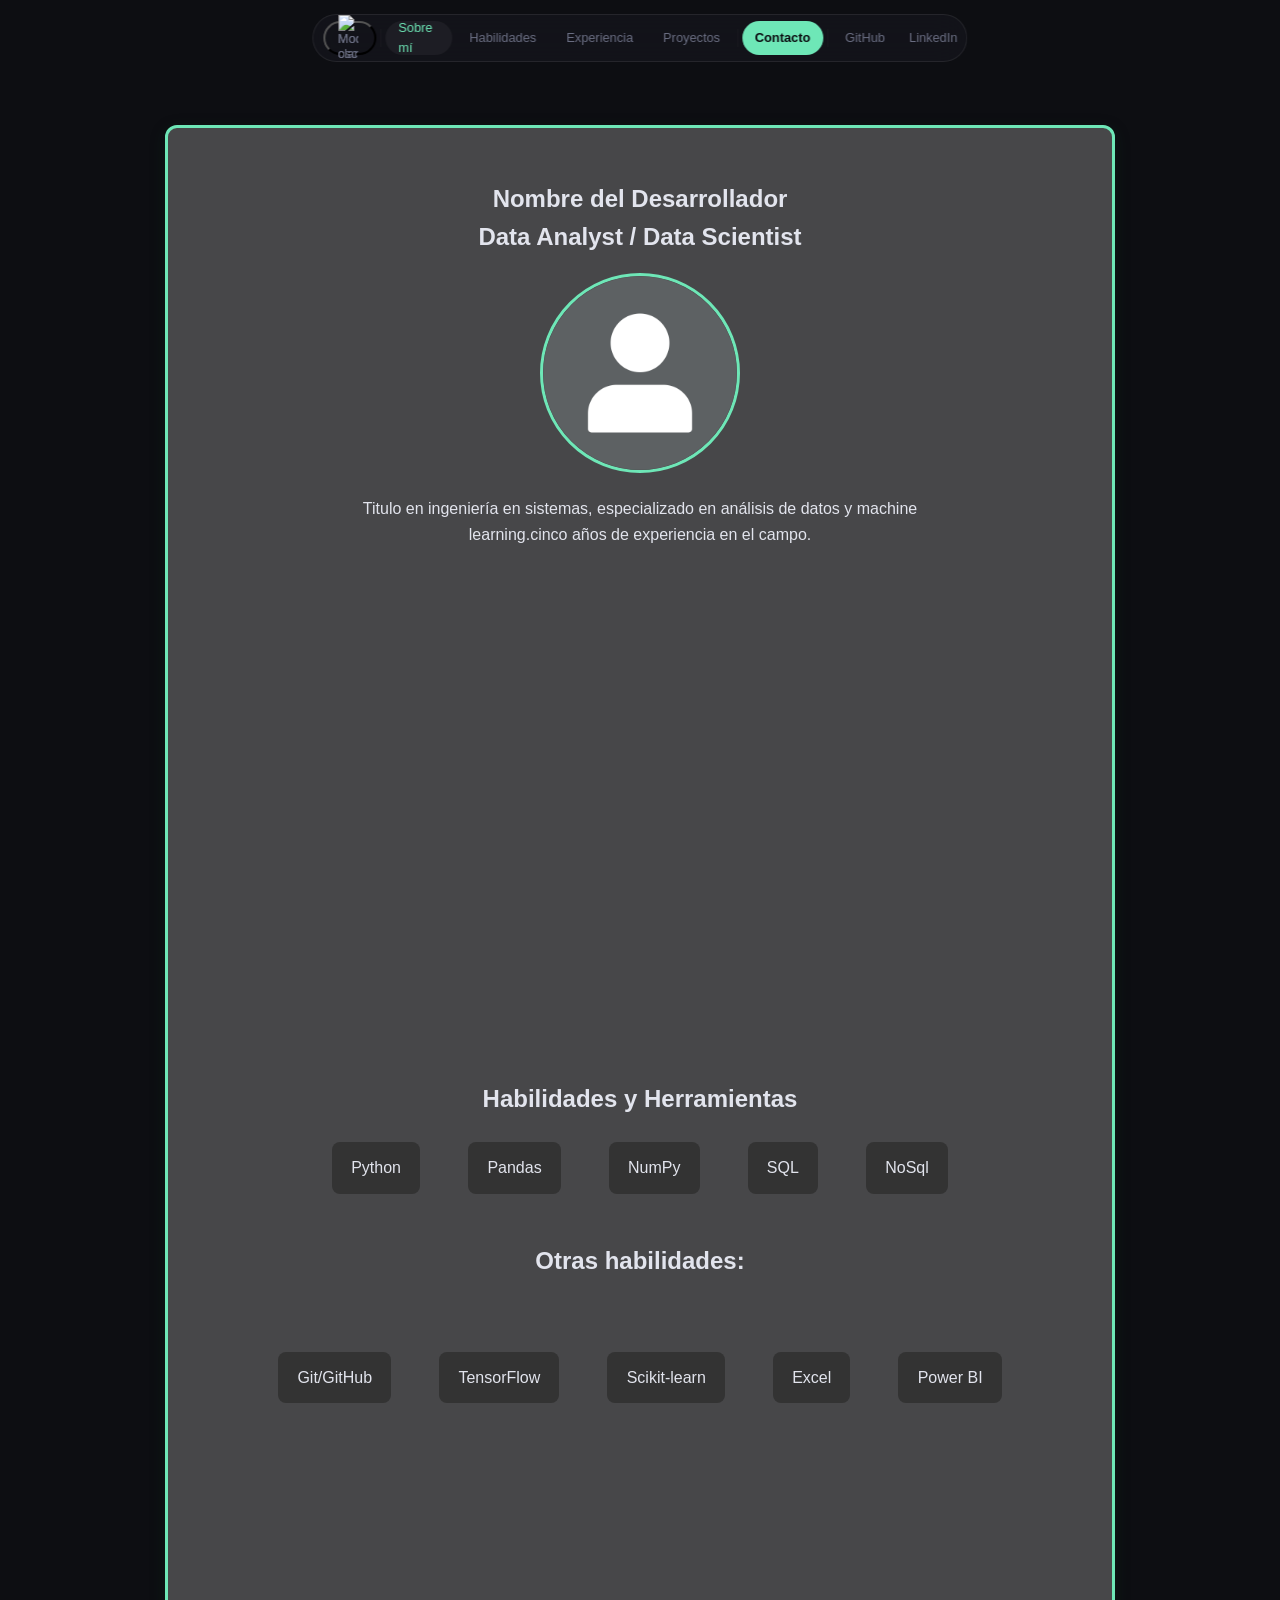
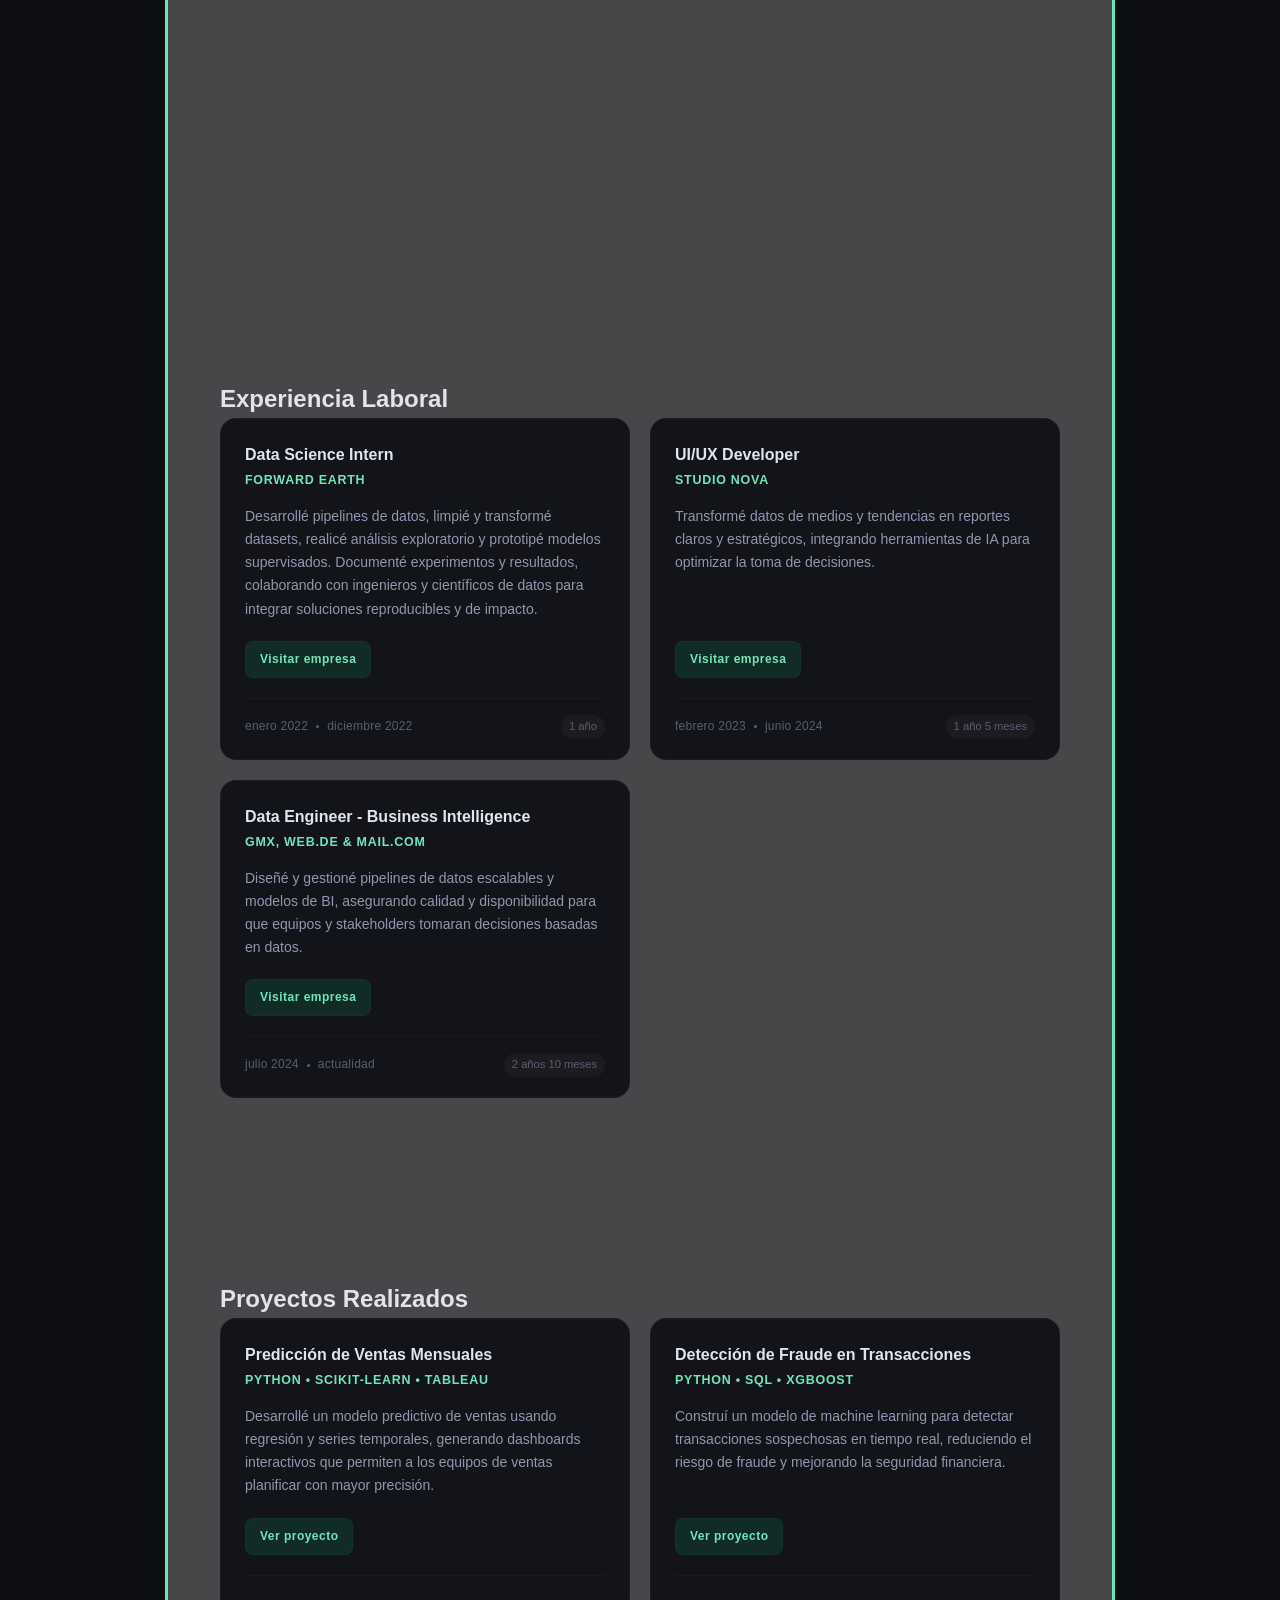
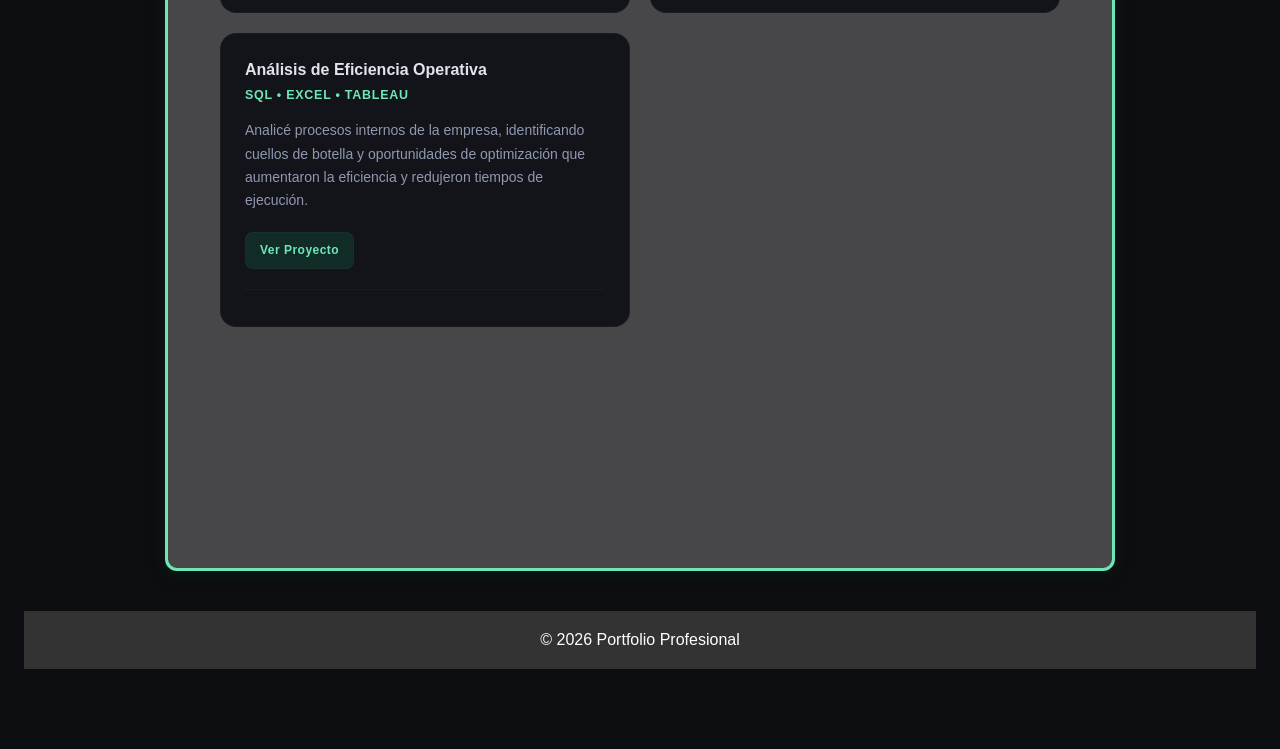
==== commit 03072a1f: "contacto" ====
--- a/Portafolio/index.html
+++ b/Portafolio/index.html
@@ -33,7 +33,7 @@
         <div class="sep"></div>
 
         <!-- Contacto -->
-        <a class="btn btn-contact" href="mailto:tu@email.com">
+        <a class="btn btn-contact" href="contacto.html">
             Contacto
         </a>
 
@@ -54,9 +54,9 @@
     <section id="sobre-mi">
         <div class="sobre-mi-content">
             <h1>Nombre del Desarrollador</h1>
-            <h2>Desarrollador Web Front-End</h2>
+            <h2>Data Analyst / Data Scientist</h2>
             <img src="imagenes/foto-perfil.png" alt="Foto de perfil">
-            <p>Breve descripción profesional del desarrollador ficticio.</p>
+            <p>Titulo en ingeniería en sistemas, especializado en análisis de datos y machine learning.cinco años de experiencia en el campo.</p>
         </div>
     </section>
 
@@ -64,20 +64,20 @@
     <section id="habilidades">
         <h2>Habilidades y Herramientas</h2>
         <div class="skills-container">
-            <div class="skill">HTML5</div>
-            <div class="skill">CSS3</div>
-            <div class="skill">JavaScript</div>
-            <div class="skill">Bootstrap</div>
+            <div class="skill">Python</div>
+            <div class="skill">Pandas</div>
+            <div class="skill">NumPy</div>
+            <div class="skill">SQL</div>
+            <div class="skill">NoSql</div>
+            
+        <h2>Otras habilidades:</h3>
+        
+        <div class="skills-container">
             <div class="skill">Git/GitHub</div>
-            <div class="skill">Python</div>
-        <h3>Otras habilidades:</h3>
-        <div class="skills-container">
-            <div class="skill">HTML5</div>
-            <div class="skill">CSS3</div>
-            <div class="skill">JavaScript</div>
-            <div class="skill">Bootstrap</div>
-            <div class="skill">Git/GitHub</div>
-            <div class="skill">Python</div>
+            <div class="skill">TensorFlow</div>
+            <div class="skill">Scikit-learn</div>
+            <div class="skill">Excel</div>
+            <div class="skill">Power BI</div>
 
         </div>
     </section>
@@ -91,17 +91,19 @@
 
             <div class="card">
                 <div class="card-header">
-                    <div class="role">Frontend Developer</div>
-                    <div class="company">Acme Corp</div>
-                </div>
-                <p class="description">
-                    Desarrollé interfaces modernas y optimizadas.
-                </p>
-                <a class="link-btn" href="#">Visitar empresa</a>
-                <div class="card-footer">
-                    <span class="date-range">2022</span>
+                    <div class="role">Data Science Intern </div>
+                    <div class="company">forward earth</div>
+                </div>
+                <p class="description">
+                    Desarrollé pipelines de datos, limpié y transformé datasets,
+                     realicé análisis exploratorio y prototipé modelos supervisados.
+                      Documenté experimentos y resultados, colaborando con ingenieros y
+                       científicos de datos para integrar soluciones reproducibles y de impacto.                </p>
+                <a class="link-btn" href="https://www.linkedin.com/company/forward-earth/" target="_blank">Visitar empresa</a>
+                <div class="card-footer">
+                    <span class="date-range">enero 2022</span>
                     <span class="date-dot"></span>
-                    <span class="date-range">2023</span>
+                    <span class="date-range">diciembre 2022</span>
                     <span class="duration">1 año</span>
                 </div>
             </div>
@@ -112,31 +114,33 @@
                     <div class="company">Studio Nova</div>
                 </div>
                 <p class="description">
-                    Diseño de interfaces y experiencia de usuario.
-                </p>
-                <a class="link-btn" href="#">Visitar empresa</a>
-                <div class="card-footer">
-                    <span class="date-range">2021</span>
+                    Transformé datos de medios y tendencias en reportes claros y estratégicos,
+                     integrando herramientas de IA para optimizar la toma de decisiones.
+                </p>
+                <a class="link-btn" href="https://www.linkedin.com/company/fashion-nova/" target="_blank">Visitar empresa</a>
+                <div class="card-footer">
+                    <span class="date-range">febrero 2023</span>
                     <span class="date-dot"></span>
-                    <span class="date-range">2022</span>
-                    <span class="duration">1 año</span>
+                    <span class="date-range">junio 2024</span>
+                    <span class="duration">1 año 5 meses</span>
                 </div>
             </div>
             <!--tercer card-->
             <div class="card">
                 <div class="card-header">
-                    <div class="role">UI/UX Developer</div>
-                    <div class="company">Studio Nova</div>
-                </div>
-                <p class="description">
-                    Diseño de interfaces y experiencia de usuario.
-                </p>
-                <a class="link-btn" href="#">Visitar empresa</a>
-                <div class="card-footer">
-                    <span class="date-range">2021</span>
+                    <div class="role">Data Engineer - Business Intelligence </div>
+                    <div class="company">GMX, WEB.DE & mail.com</div>
+                </div>
+                <p class="description">
+                    Diseñé y gestioné pipelines de datos escalables y modelos de BI, asegurando calidad y 
+                    disponibilidad para que equipos y stakeholders tomaran decisiones basadas en datos.
+                </p>
+                <a class="link-btn" href="https://www.linkedin.com/company/1-1-mail-media-applications-se/" target="_blank">Visitar empresa</a>
+                <div class="card-footer">
+                    <span class="date-range">julio 2024</span>
                     <span class="date-dot"></span>
-                    <span class="date-range">2022</span>
-                    <span class="duration">1 año</span>
+                    <span class="date-range">actualidad</span>
+                    <span class="duration">2 años 10 meses</span>
                 </div>
             </div>
 
@@ -160,12 +164,13 @@
 
             <div class="card">
                 <div class="card-header">
-                    <div class="role">Titulo Proyecto</div>
-                    <div class="company">herramienta 1 • herramienta 2 • herramienta 3</div>
-                </div>
-                <p class="description">
-                    Desarrollé interfaces modernas y optimizadas.
-                </p>
+                    <div class="role">Predicción de Ventas Mensuales </div>
+                    <div class="company">Python • Scikit-learn • Tableau</div>
+                </div>
+                <p class="description">
+                Desarrollé un modelo predictivo de ventas usando regresión y series temporales, 
+                generando dashboards interactivos que permiten a los equipos de ventas planificar 
+                con mayor precisión.                </p>
                 <a class="link-btn" href="#">Ver proyecto</a>
                 <div class="card-footer">
  
@@ -174,11 +179,12 @@
             <!--segundo card-->
             <div class="card">
                 <div class="card-header">
-                    <div class="role">Titulo Proyecto</div>
-                    <div class="company">herramienta 1 • herramienta 2 • herramienta 3</div>
-                </div>
-                <p class="description">
-                    Diseño de interfaces y experiencia de usuario.
+                    <div class="role">Detección de Fraude en Transacciones</div>
+                    <div class="company">Python • SQL • XGBoost</div>
+                </div>
+                <p class="description">
+                    Construí un modelo de machine learning para detectar transacciones sospechosas en tiempo real, 
+                    reduciendo el riesgo de fraude y mejorando la seguridad financiera.
                 </p>
                 <a class="link-btn" href="#">Ver proyecto</a>
                 <div class="card-footer">
@@ -188,11 +194,12 @@
             <!--tercer card-->
             <div class="card">
                 <div class="card-header">
-                    <div class="role">Titulo Proyecto</div>
-                    <div class="company">herramienta 1 • herramienta 2 • herramienta 3</div>
-                </div>
-                <p class="description">
-                    Diseño de interfaces y experiencia de usuario.
+                    <div class="role">Análisis de Eficiencia Operativa</div>
+                    <div class="company">SQL • Excel • Tableau</div>
+                </div>
+                <p class="description">
+                    Analicé procesos internos de la empresa, identificando cuellos de botella y 
+                    oportunidades de optimización que aumentaron la eficiencia y redujeron tiempos de ejecución.
                 </p>
                 <a class="link-btn" href="#">Ver Proyecto</a>
                 <div class="card-footer">
@@ -203,34 +210,6 @@
         </div>
     </section>
 
-
-
-
-
-
-
-    <!-- CONTACTO -->
-    <section id="contacto">
-        <h2>Contacto</h2>
-
-        <form>
-            <label>Nombre:</label>
-            <input type="text" required>
-
-            <label>Email:</label>
-            <input type="email" required>
-
-            <label>Mensaje:</label>
-            <textarea required></textarea>
-
-            <button type="submit">Enviar</button>
-        </form>
-
-        <div class="redes">
-            <a href="https://www.linkedin.com/feed/">LinkedIn</a>
-            <a href="https://github.com/">GitHub</a>
-        </div>
-    </section>
 
 </main>
 </div>
--- a/Portafolio/css/style.css
+++ b/Portafolio/css/style.css
@@ -329,16 +329,28 @@
 
 form input,
 form textarea {
-  margin-top: 5px;
-  padding: 8px;
-}
-
-form button {
-  margin-top: 10px;
-  padding: 10px;
-  background: #333;
-  color: white;
-  border: none;
+  width: 100%;                 /* que ocupen todo el ancho del contenedor */
+  padding: 12px 16px;          /* espacio interno cómodo */
+  border: 1px solid #ccc;      /* borde sutil */
+  border-radius: 12px;         /* bordes redondeados */
+  outline: none;               /* quitar el outline por defecto */
+  transition: all 0.3s ease;   /* animación suave para cambios */
+  font-size: 1rem;
+  background-color: #fffbfb;   /* fondo claro */
+}
+
+/* Animación al seleccionarse */
+form input:focus,
+form textarea:focus {
+  border-color: var(--accent);          /* cambiar color del borde */
+  box-shadow: 0 0 8px rgba(110, 231, 183, 0.3); /* resplandor sutil */
+  background-color: #ebfff0;         
+}
+.link-btn-lg {
+  font-size: 1rem; /* letra más grande */
+  width: 100%;       /* ocupa el ancho del contenedor padre, igual que lo de arriba */
+  box-sizing: border-box; /* para que padding no rompa el ancho */
+    margin-top: 16px; 
 }
 
 /* ───────── REDES ───────── */
